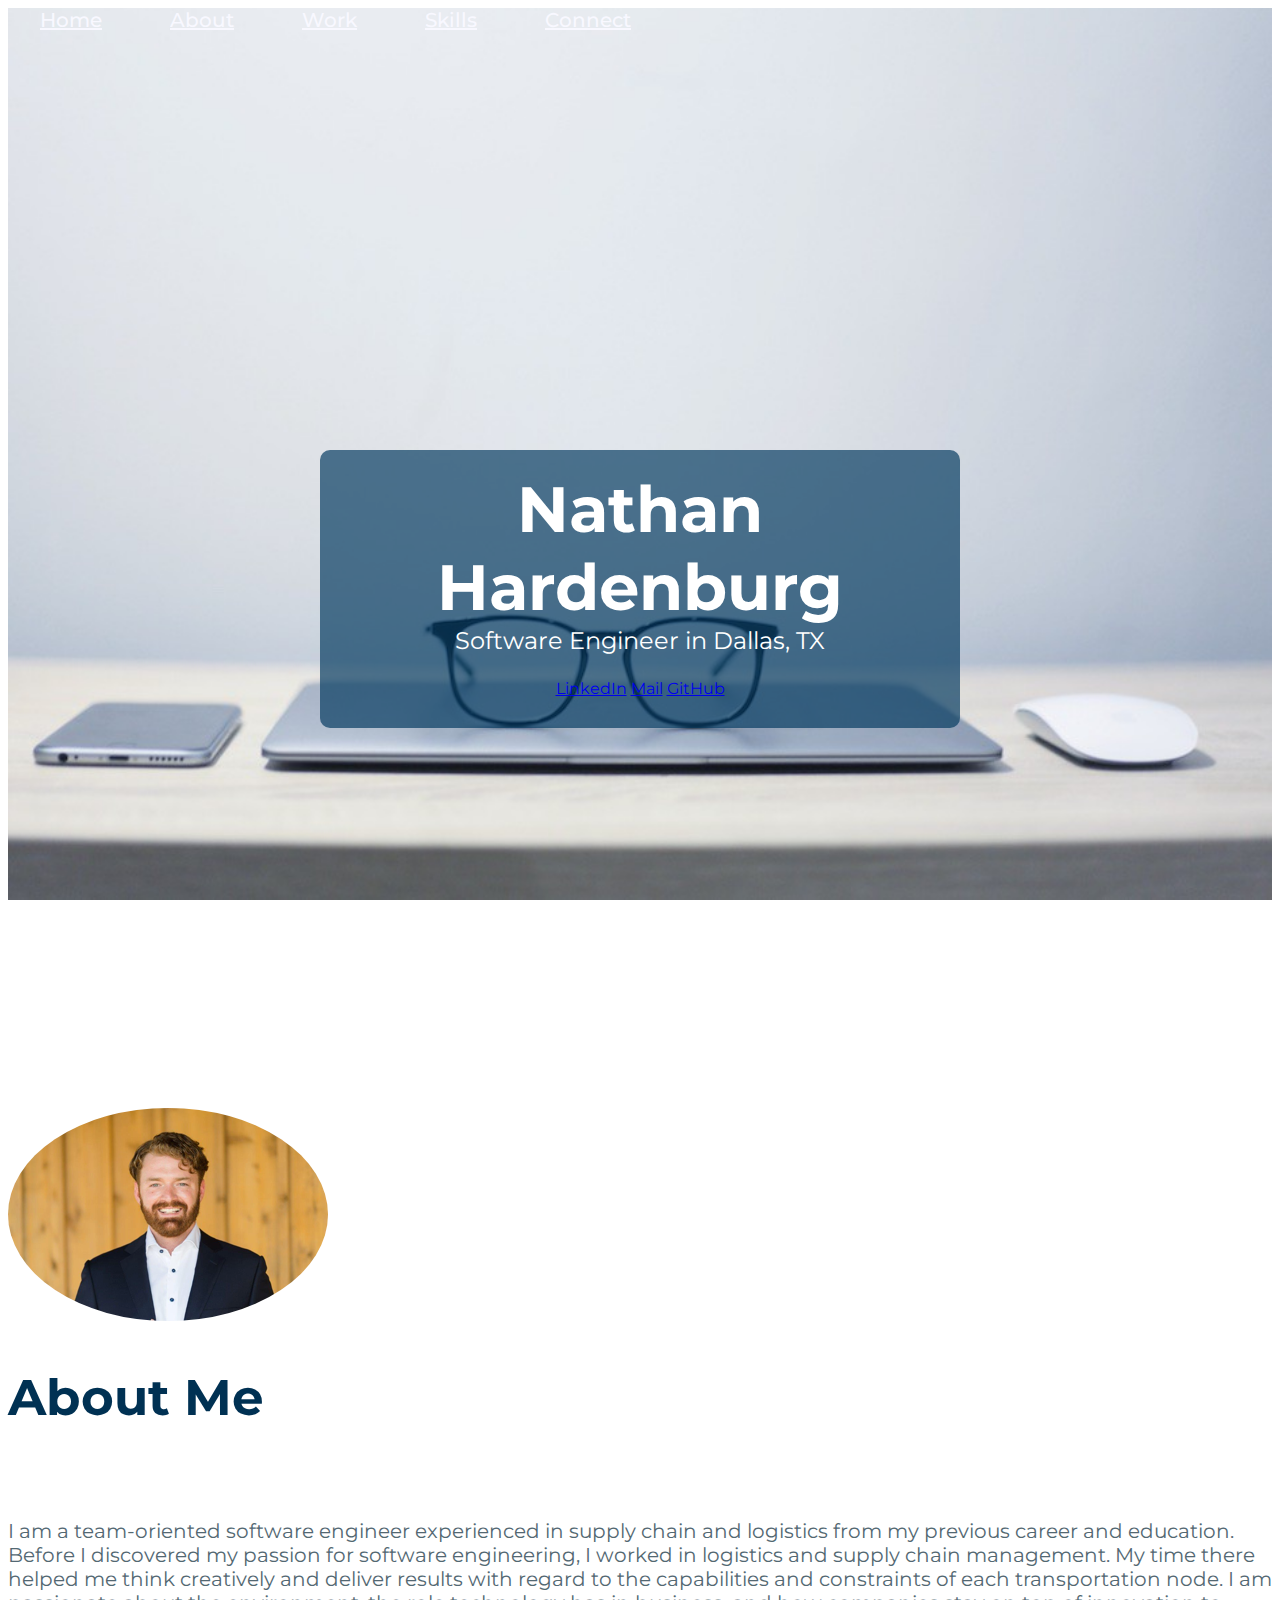
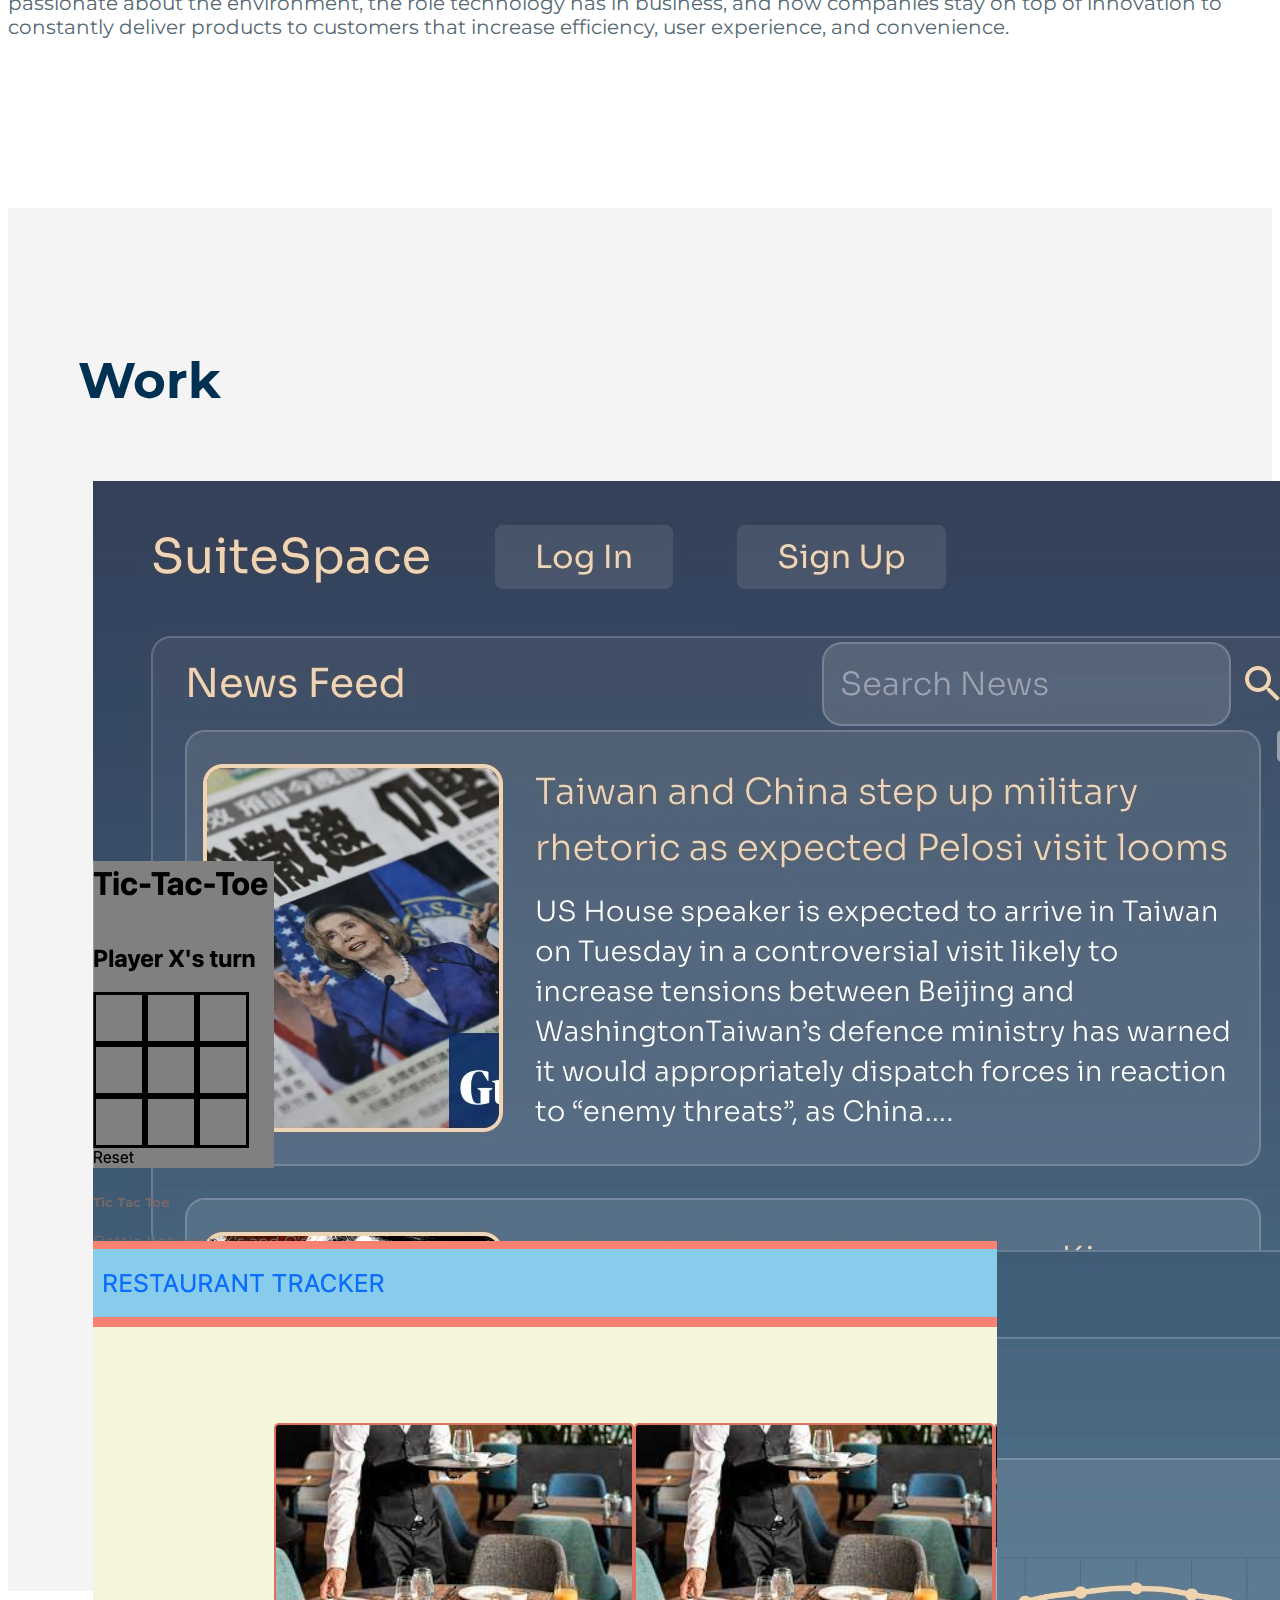
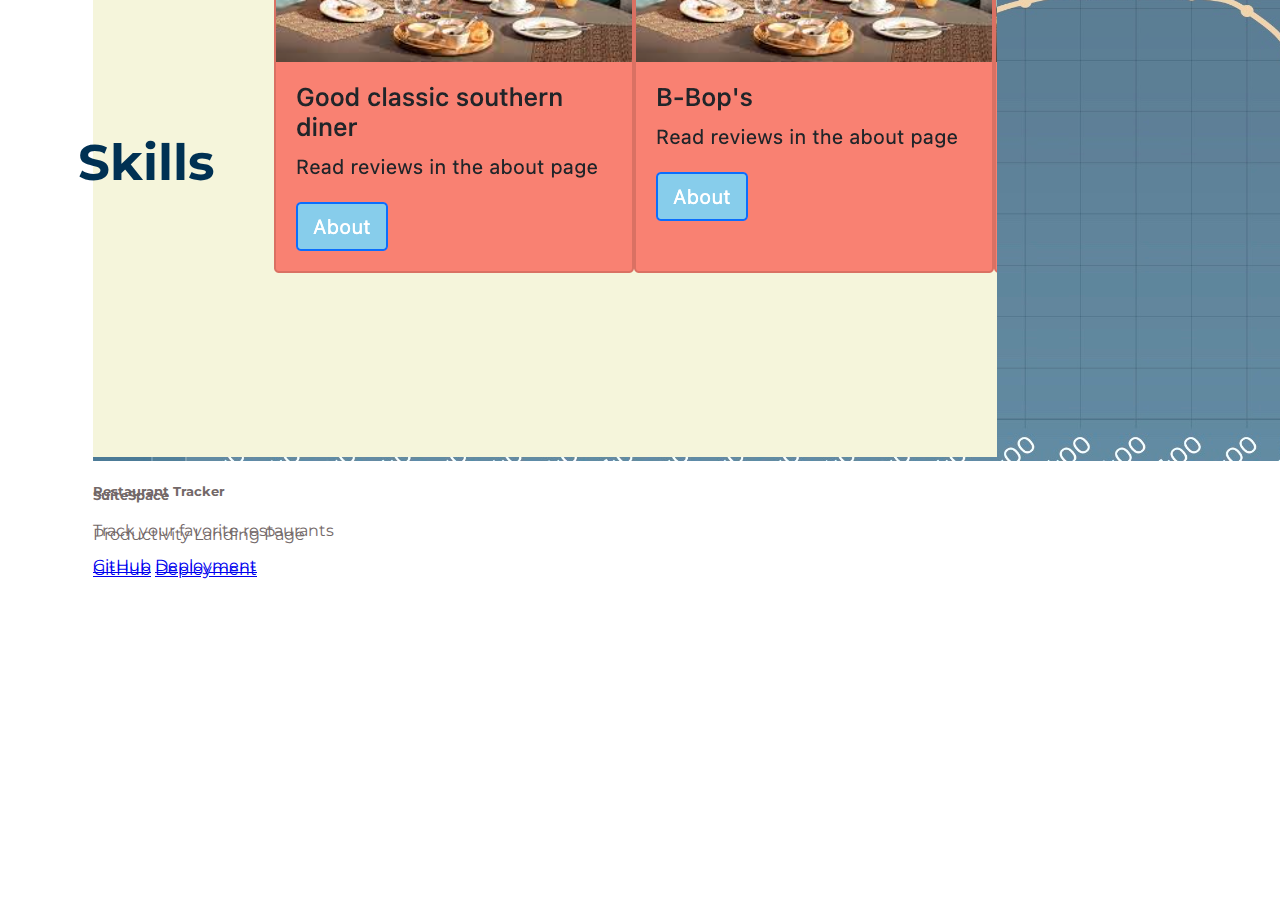
==== index.html @ 786fc8ff "adds some styling & about to delete pages from first iteration" ====
<!DOCTYPE html>
<html lang="en">
<head>
  <meta charset="UTF-8">
  <meta http-equiv="X-UA-Compatible" content="IE=edge">
  <meta name="viewport" content="width=device-width, initial-scale=1.0">
  <link href="https://fonts.googleapis.com/css2?family=Montserrat:wght@500&display=swap" rel="stylesheet">
  <link href="https://cdn.jsdelivr.net/npm/bootstrap@5.1.3/dist/css/bootstrap.min.css" rel="stylesheet" integrity="sha384-1BmE4kWBq78iYhFldvKuhfTAU6auU8tT94WrHftjDbrCEXSU1oBoqyl2QvZ6jIW3" crossorigin="anonymous">
  <link rel="stylesheet" href="/css/style.css">
  <link 
  id="favicon" 
  rel="icon"
  href="../assets/ninja2.png"
  type="image/ico" 
  sizes="32x32"
  >
  <script defer src="https://cdn.jsdelivr.net/npm/bootstrap@5.1.3/dist/js/bootstrap.bundle.min.js" integrity="sha384-ka7Sk0Gln4gmtz2MlQnikT1wXgYsOg+OMhuP+IlRH9sENBO0LRn5q+8nbTov4+1p" crossorigin="anonymous"></script>
  <script defer src="/js/app.js" type="module"></script>
  <title>Nathan Hardenburg</title>
</head>
<body>
  <section class="home background-img container-fill" style="background-image: url(assets/images/generic-background.jpg)">
    <nav class="navbar navbar-home fixed-top navbar-expand-md">
      <div class="a-container container-sm d-flex flex-row justify-content-center">
        <a class="navbar-brand auto" id="home-btn" href="#home">Home</a>
        <a class="navbar-brand auto" id="about-btn" href="#about">About</a>
        <a class="navbar-brand auto" id="work-btn" href="#work">Work</a>
        <a class="navbar-brand auto" id="skills-btn" href="#skills">Skills</a>
        <a class="navbar-brand auto" id="connect-btn" href="#connect">Connect</a>
      </div>
    </nav>
    <div class="home-overlay container-lg">
      <h1 class="name">Nathan Hardenburg</h1>
      <p class="description">Software Engineer in Dallas, TX</p>
      <div class="links-div container d-flex justify-content-evenly align-items-center">
        <a class="links" href="https://linkedin.com/in/nathan-hardenburg" target="_blank">LinkedIn</a>
        <a class="links" href="mailto:nathanhardenburg@gmail.com" target="_blank">Mail</a>
        <a class="links" href="https://github.com/ntharden" target="_blank">GitHub</a>
      </div>
    </div>
  </section>
  <section class="about container-xl">
    <div class="row about-row">
      <div class="profile-div align-items-center col">
        <img src="./assets/images/headshot.jpg" class="w-75" id="profile" alt="profile-picture">
      </div>
      <div class="about-me col">
        <h2 class="about-me-title">About Me</h2>
        <p class="bio">
          I am a team-oriented software engineer experienced in supply chain and logistics from my previous career and education. Before I discovered my passion for software engineering, I worked in logistics and supply chain management. My time there helped me think creatively and deliver results with regard to the capabilities and constraints of each transportation node. I am passionate about the environment, the role technology has in business, and how companies stay on top of innovation to constantly deliver products to customers that increase efficiency, user experience, and convenience.
          <!-- Hello, I am Nathan. I am currently a software developer located in Des Moines, IA. I am currently looking forward to the fall when I plan to move back to my home state of Texas. Before I discovered my passion for software engineering, I worked in logistics and supply chain management. My time there helped me think creatively and deliver results with regard to the capabilities and constraints of each transportation node. I am passionate about sustainability, space exploration/technology, as well as outdoor recreation in its many forms. -->
        </p>
      </div>
    </div>
  </section>
  <section class="work container-xl shadow">
    <div class="work-title">
      <h2 class="work-heading">Work</h2>
    </div>
    <div class="card-container d-flex work-content" id="card-container"></div>
  </section>
  <section class="skills container-xl">
    <div class="skills-title">
      <h2 class="skills-heading">Skills</h2>
    </div>
    <div class="icons-list d-flex justify-content-evenly align-items-center"></div>
  </section>
  <section class="connect">

  </section>
</div>
</body>
</html>
---- css/style.css ----
html {
  box-sizing: border-box;
}

*, 
*::before,
*::after {
  box-sizing: inherit;
}

body {
  color: #003153;
  font-family: 'Montserrat', sans-serif;
}

.home {
  margin: 0;
  min-height: 100vh;
}

.navbar{
  height: 5rem;
}

.navbar-brand {
  color: #f8f8ff;
  font-weight: 500;
  font-size: 1.25rem;
  margin-right: 2rem;
  margin-left: 2rem;
}

.scrolling-active {
  background-color: #bcd4e6;
  transition: 1000ms;
  height: 3.5rem
}


.scrolling-active .navbar-brand{
  color: #003366;
  font-weight: 500;
  font-size: 1.25rem;
}

.background-img {
  background-size: cover;
  background-position: center;
  background-attachment: fixed;
}

.home-overlay {
  left: 50%;
  position: absolute;
  top: 50%;
  transform: translate(-50%);
  text-align: center;
  background-color: rgba(5, 58, 96, 0.688);
  width: 50vw;
  padding-bottom: 30px;
  border-radius: 10px;
}

.name {
  margin: 20px auto 0 auto;
  font-size: 4rem;
  color: white;
}

.description {
  margin-top: 0;
  font-size: 1.5em;
  color: white
}

.about {
  min-height: 100vh;
  padding-top: 200px;
}

#profile {
  border-radius: 50%;
  justify-content: center;
}

.about-me {
  align-items: center;
  justify-content: flex-start;
}

.about-me-title {
  font-size: 50px;
}

.bio {
  font-size: 1.25rem;
  padding-top: 50px;
  color: #536872;
}

.work {
  min-height: 100vh;
  padding-top: 50px;
  padding-left: 70px;
  padding-right: 70px;
  background-color: rgba(220, 220, 220, 0.3);
}

.work-title {
  text-align: left;
}

.work-heading {
  font-size: 50px;
  padding-top: 50px;
}

.work-content {
  margin-top: 70px;
}

.card {
  height: 350px;
}

#card-container {
  color: #736868;
  justify-content: space-evenly;
  align-items: center;
  gap: 20px;
}

.skills {
  min-height: 100vh;
  padding-top: 50px;
  padding-left: 70px;
  padding-right: 70px;
}

.skills-heading {
  font-size: 50px;
  padding-top: 50px;
}

@media only screen and (min-width: 768px) {
  .card{
    width: 325px;
    margin: 30px 15px 0;
  }
}
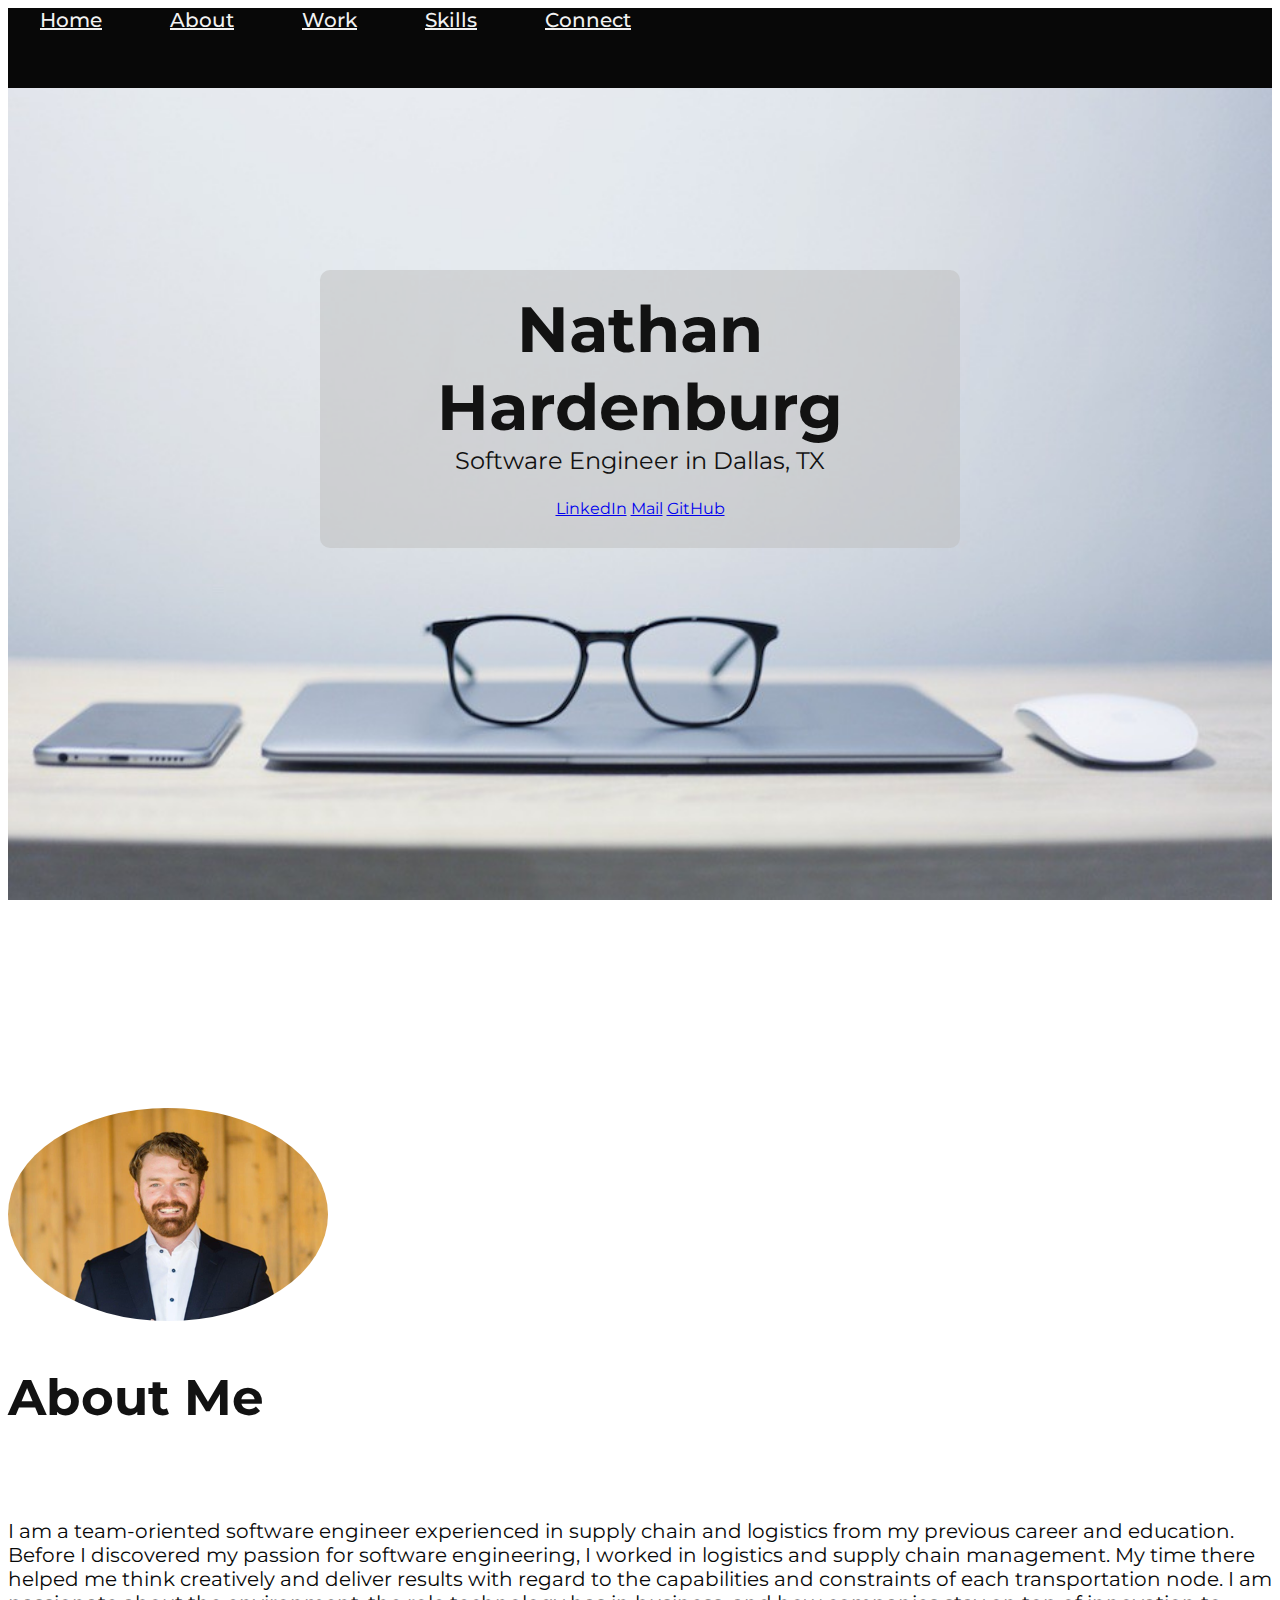
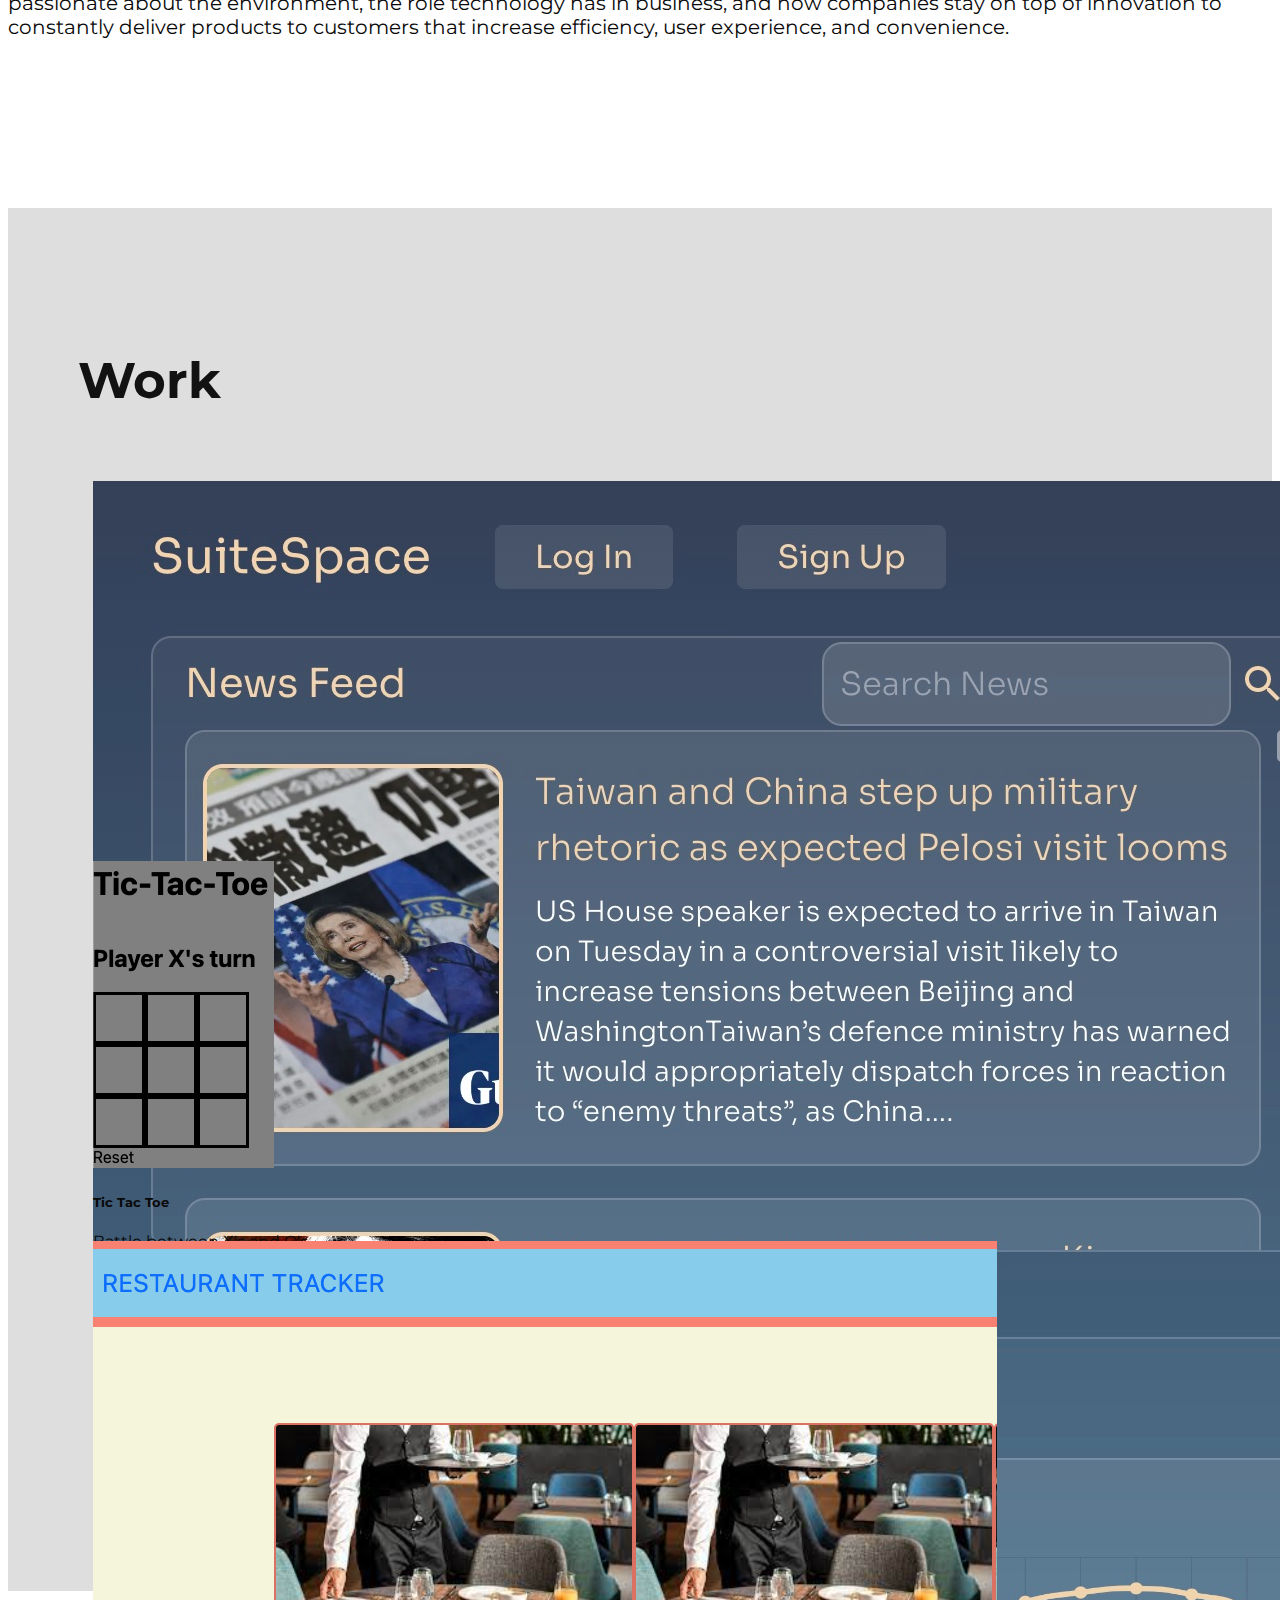
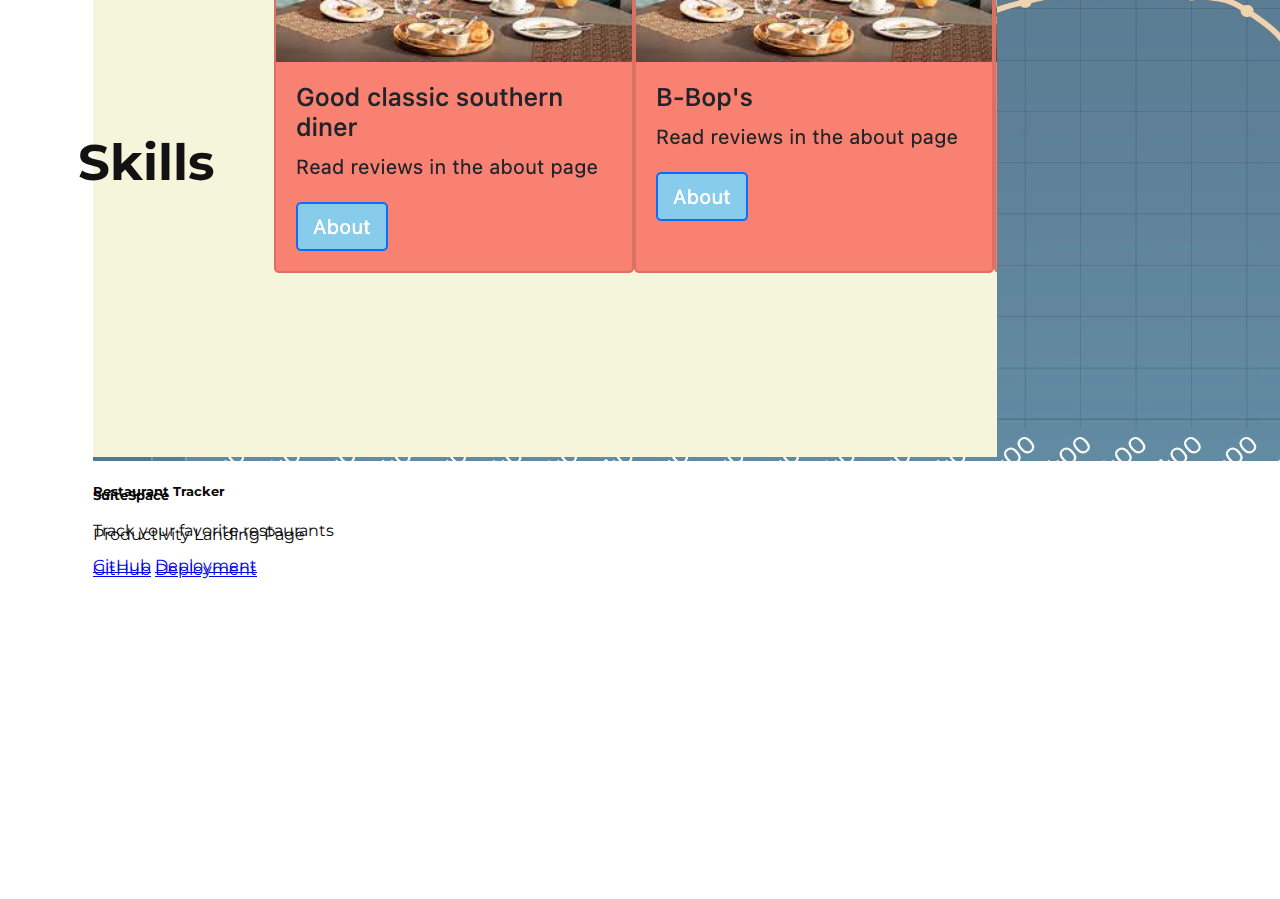
==== commit 5bc49d2d: "progresses styling" ====
--- a/index.html
+++ b/index.html
@@ -19,7 +19,7 @@
   <title>Nathan Hardenburg</title>
 </head>
 <body>
-  <section class="home background-img container-fill" style="background-image: url(assets/images/generic-background.jpg)">
+  <section class="home background-img container-fill shadow" style="background-image: url(assets/images/generic-background.jpg)">
     <nav class="navbar navbar-home fixed-top navbar-expand-md">
       <div class="a-container container-sm d-flex flex-row justify-content-center">
         <a class="navbar-brand auto" id="home-btn" href="#home">Home</a>
@@ -39,7 +39,7 @@
       </div>
     </div>
   </section>
-  <section class="about container-xl">
+  <section class="about container-xl shadow">
     <div class="row about-row">
       <div class="profile-div align-items-center col">
         <img src="./assets/images/headshot.jpg" class="w-75" id="profile" alt="profile-picture">
@@ -65,9 +65,6 @@
     </div>
     <div class="icons-list d-flex justify-content-evenly align-items-center"></div>
   </section>
-  <section class="connect">
-
-  </section>
 </div>
 </body>
 </html>--- a/css/style.css
+++ b/css/style.css
@@ -10,7 +10,7 @@
 }
 
 body {
-  color: #003153;
+  color: #121212;
   font-family: 'Montserrat', sans-serif;
 }
 
@@ -21,10 +21,11 @@
 
 .navbar{
   height: 5rem;
+  background-color: #080808;
 }
 
 .navbar-brand {
-  color: #f8f8ff;
+  color: #F2F2F2;
   font-weight: 500;
   font-size: 1.25rem;
   margin-right: 2rem;
@@ -32,16 +33,9 @@
 }
 
 .scrolling-active {
-  background-color: #bcd4e6;
+  background-color: #AAAAAA;
   transition: 1000ms;
   height: 3.5rem
-}
-
-
-.scrolling-active .navbar-brand{
-  color: #003366;
-  font-weight: 500;
-  font-size: 1.25rem;
 }
 
 .background-img {
@@ -53,10 +47,10 @@
 .home-overlay {
   left: 50%;
   position: absolute;
-  top: 50%;
+  top: 30%;
   transform: translate(-50%);
   text-align: center;
-  background-color: rgba(5, 58, 96, 0.688);
+  background-color: #bdbdbd80;
   width: 50vw;
   padding-bottom: 30px;
   border-radius: 10px;
@@ -65,13 +59,13 @@
 .name {
   margin: 20px auto 0 auto;
   font-size: 4rem;
-  color: white;
+  color: #121212;
 }
 
 .description {
   margin-top: 0;
   font-size: 1.5em;
-  color: white
+  color: #121212;
 }
 
 .about {
@@ -96,7 +90,7 @@
 .bio {
   font-size: 1.25rem;
   padding-top: 50px;
-  color: #536872;
+  color: #080808;
 }
 
 .work {
@@ -104,7 +98,7 @@
   padding-top: 50px;
   padding-left: 70px;
   padding-right: 70px;
-  background-color: rgba(220, 220, 220, 0.3);
+  background-color: #bdbdbd80;
 }
 
 .work-title {
@@ -125,7 +119,7 @@
 }
 
 #card-container {
-  color: #736868;
+  color: #080808;
   justify-content: space-evenly;
   align-items: center;
   gap: 20px;
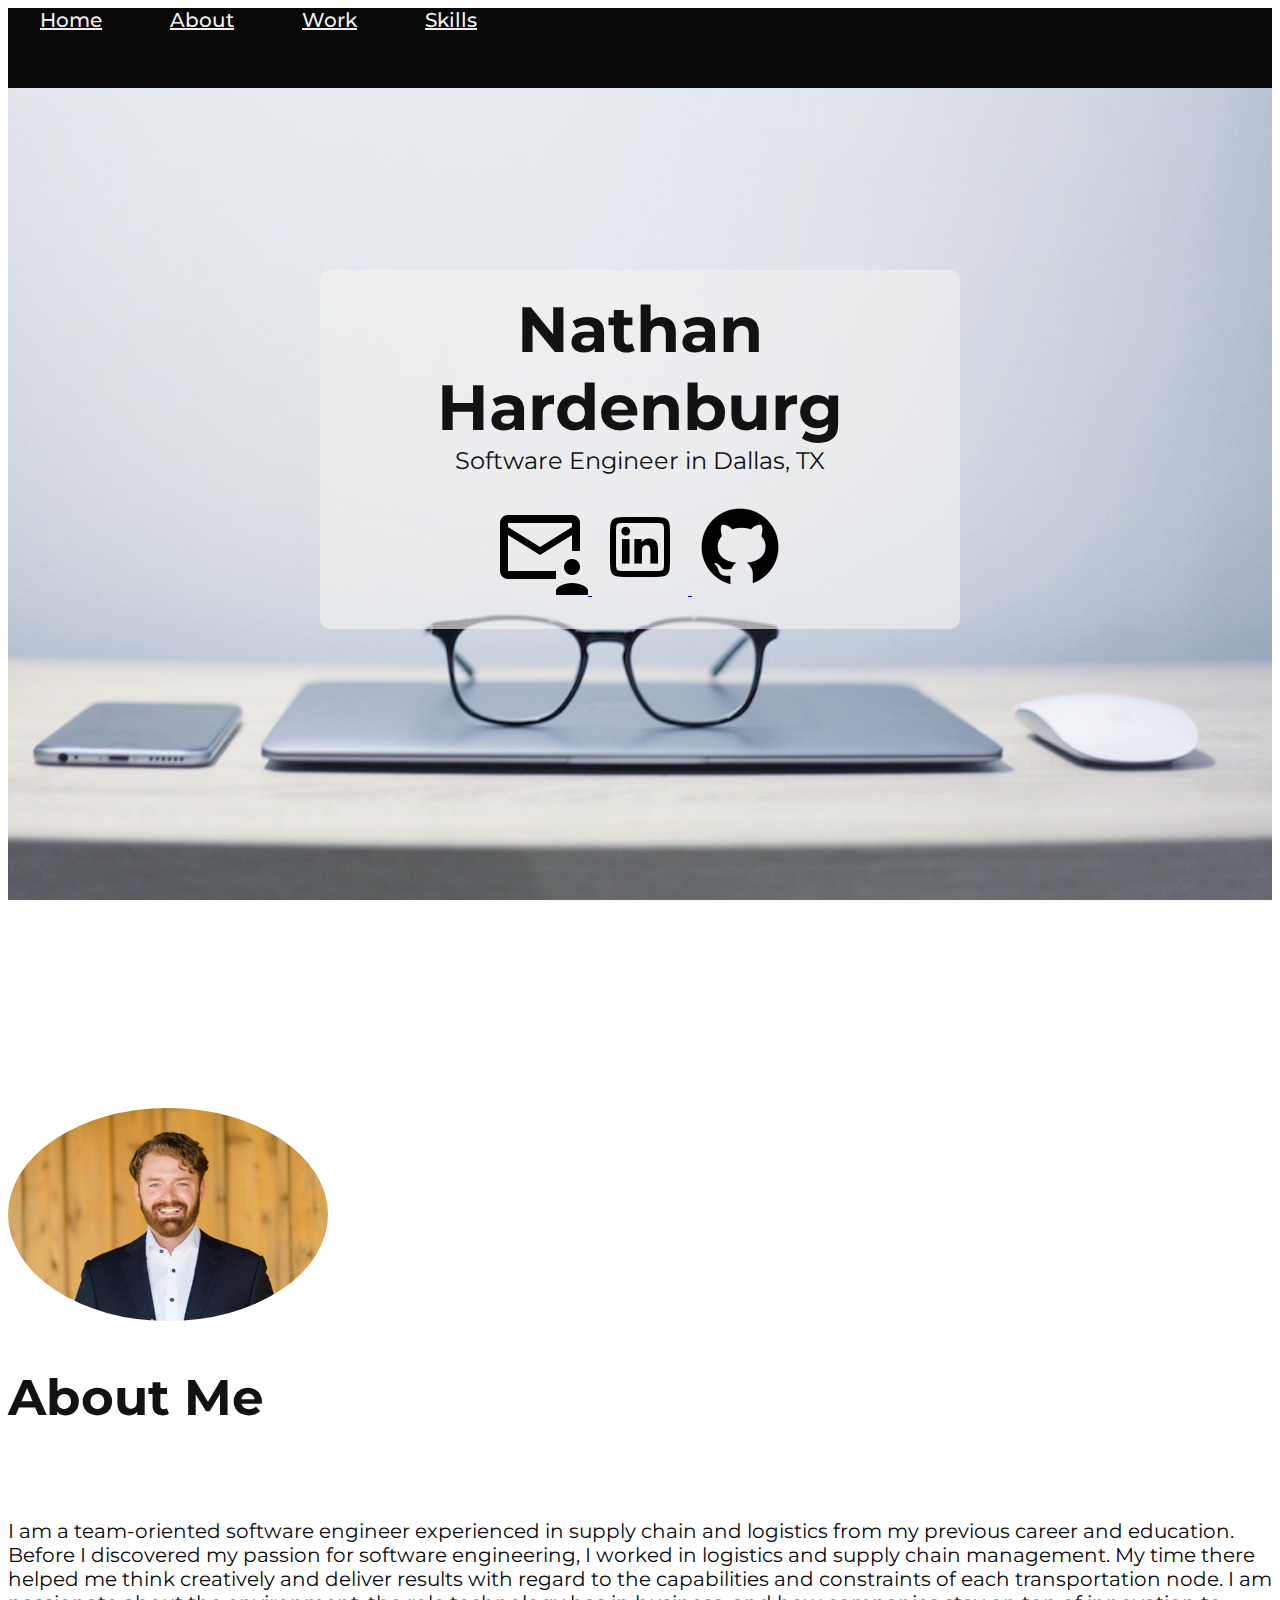
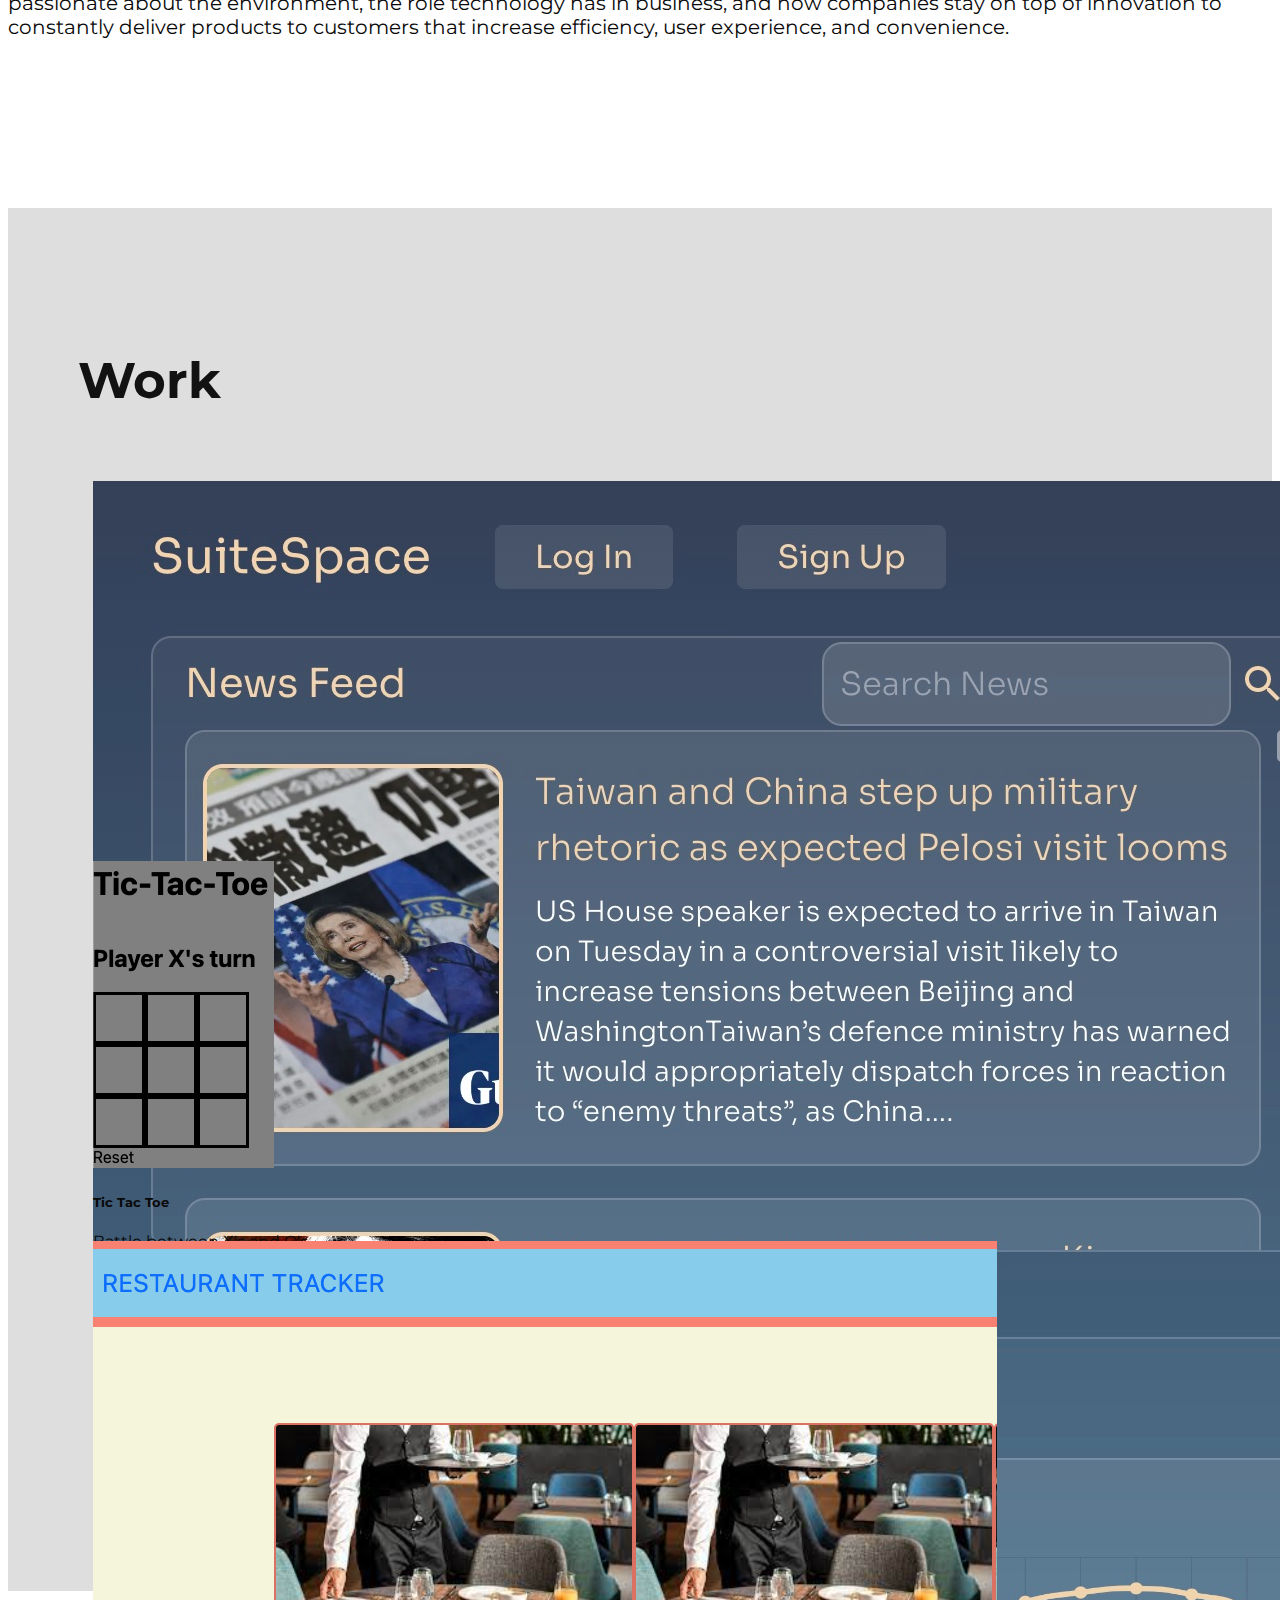
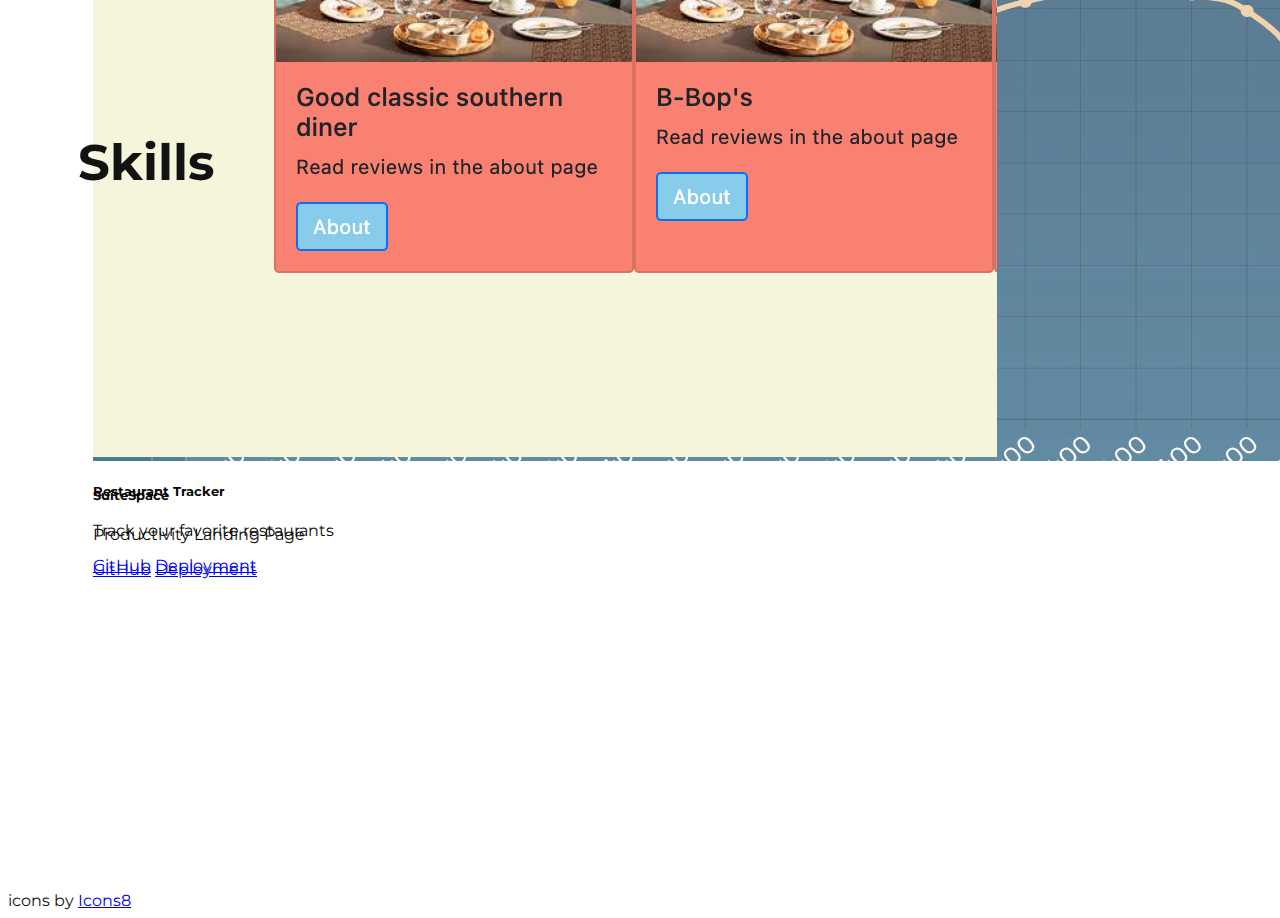
==== commit 3020eb62: "adds logos to overlay" ====
--- a/index.html
+++ b/index.html
@@ -26,16 +26,21 @@
         <a class="navbar-brand auto" id="about-btn" href="#about">About</a>
         <a class="navbar-brand auto" id="work-btn" href="#work">Work</a>
         <a class="navbar-brand auto" id="skills-btn" href="#skills">Skills</a>
-        <a class="navbar-brand auto" id="connect-btn" href="#connect">Connect</a>
       </div>
     </nav>
     <div class="home-overlay container-lg">
       <h1 class="name">Nathan Hardenburg</h1>
       <p class="description">Software Engineer in Dallas, TX</p>
       <div class="links-div container d-flex justify-content-evenly align-items-center">
-        <a class="links" href="https://linkedin.com/in/nathan-hardenburg" target="_blank">LinkedIn</a>
-        <a class="links" href="mailto:nathanhardenburg@gmail.com" target="_blank">Mail</a>
-        <a class="links" href="https://github.com/ntharden" target="_blank">GitHub</a>
+        <a class="links" href="mailto:nathanhardenburg@gmail.com" target="_blank">
+          <img src="./assets/images/icons8-mail-account-96.png" alt="mail logo">
+        </a>
+        <a class="links" href="https://linkedin.com/in/nathan-hardenburg" target="_blank">
+          <img src="./assets/images/icons8-linkedin-96.png" alt="linkedin logo">
+        </a>
+        <a class="links" href="https://github.com/ntharden" target="_blank">
+          <img src="./assets/images/icons8-github-96.png" alt="github logo">
+        </a>
       </div>
     </div>
   </section>
@@ -65,6 +70,7 @@
     </div>
     <div class="icons-list d-flex justify-content-evenly align-items-center"></div>
   </section>
+  <a target="_blank" href="https://icons8.com/icon/NTCUeTIie8CC/linkedin"></a> icons by <a target="_blank" href="https://icons8.com">Icons8</a>
 </div>
 </body>
 </html>--- a/css/style.css
+++ b/css/style.css
@@ -33,7 +33,7 @@
 }
 
 .scrolling-active {
-  background-color: #AAAAAA;
+  background-color: #080808a7;
   transition: 1000ms;
   height: 3.5rem
 }
@@ -50,7 +50,7 @@
   top: 30%;
   transform: translate(-50%);
   text-align: center;
-  background-color: #bdbdbd80;
+  background-color: #f2f2f2a7;
   width: 50vw;
   padding-bottom: 30px;
   border-radius: 10px;
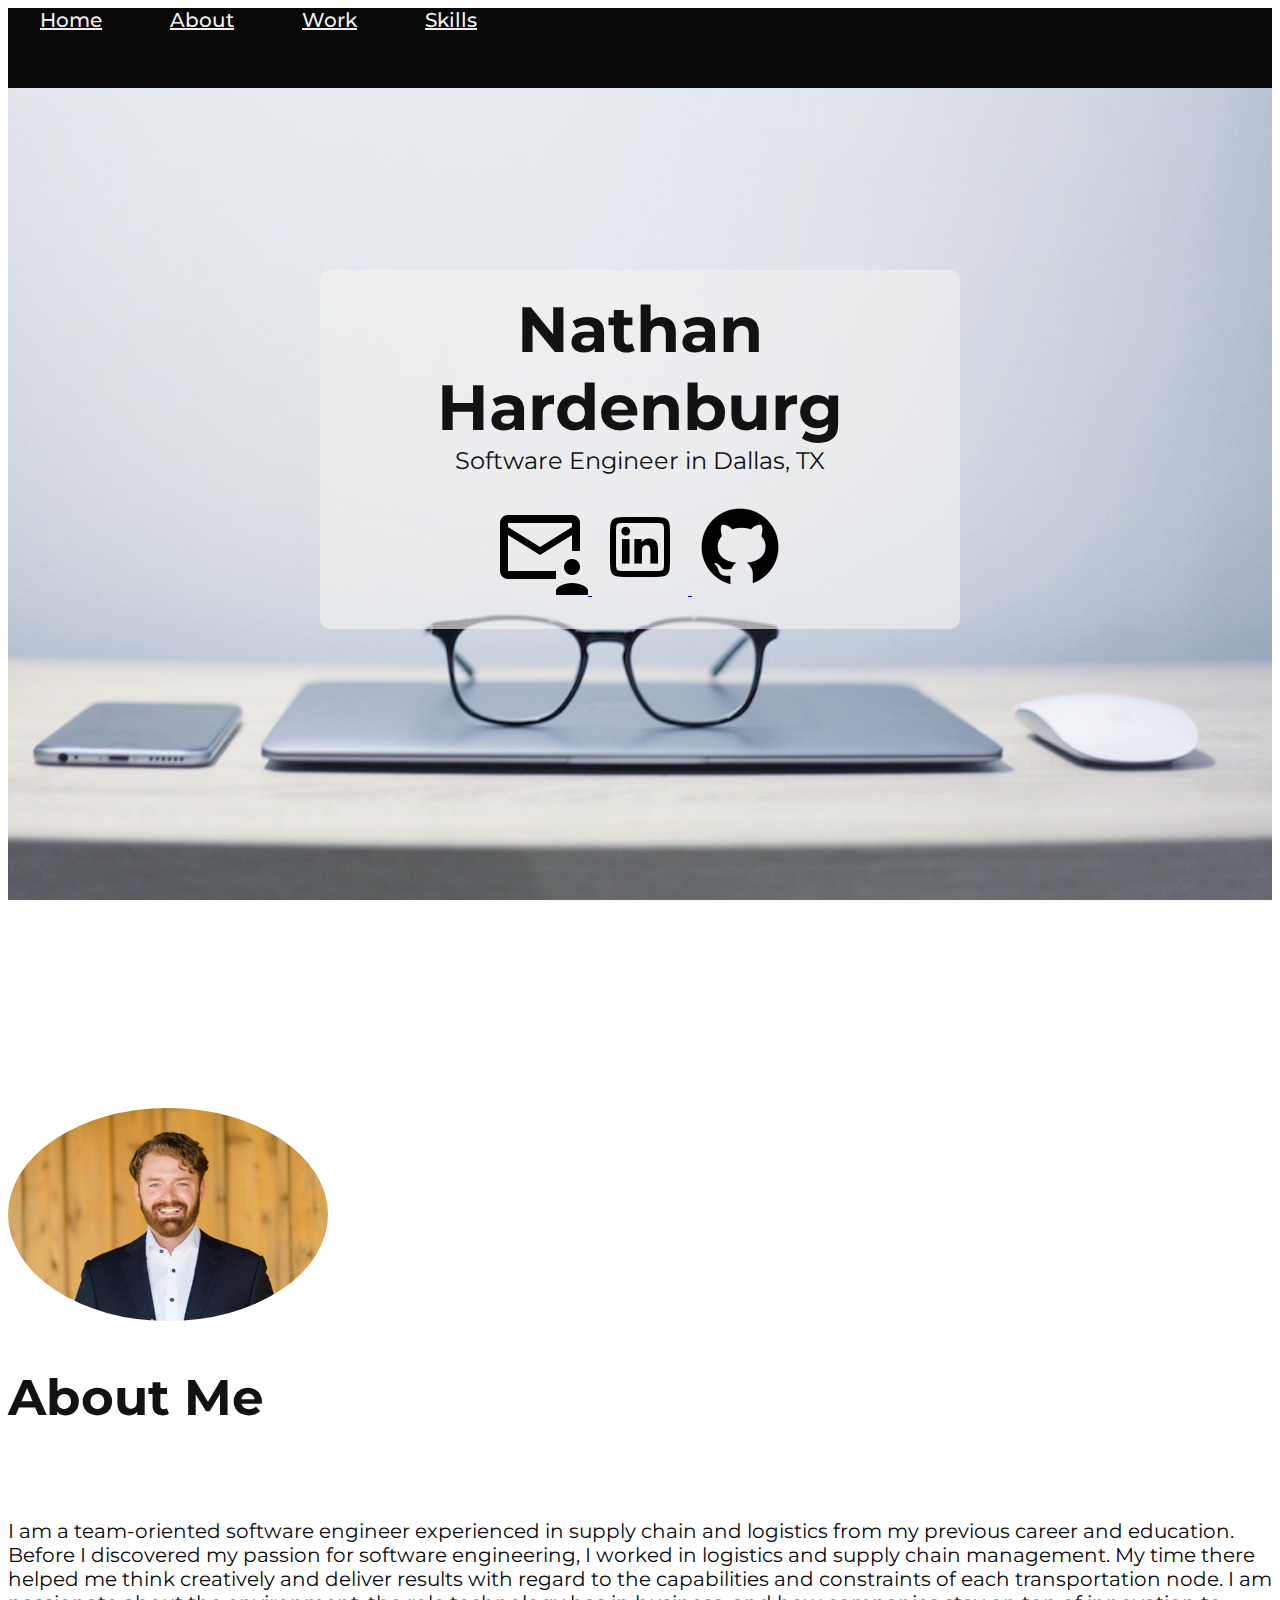
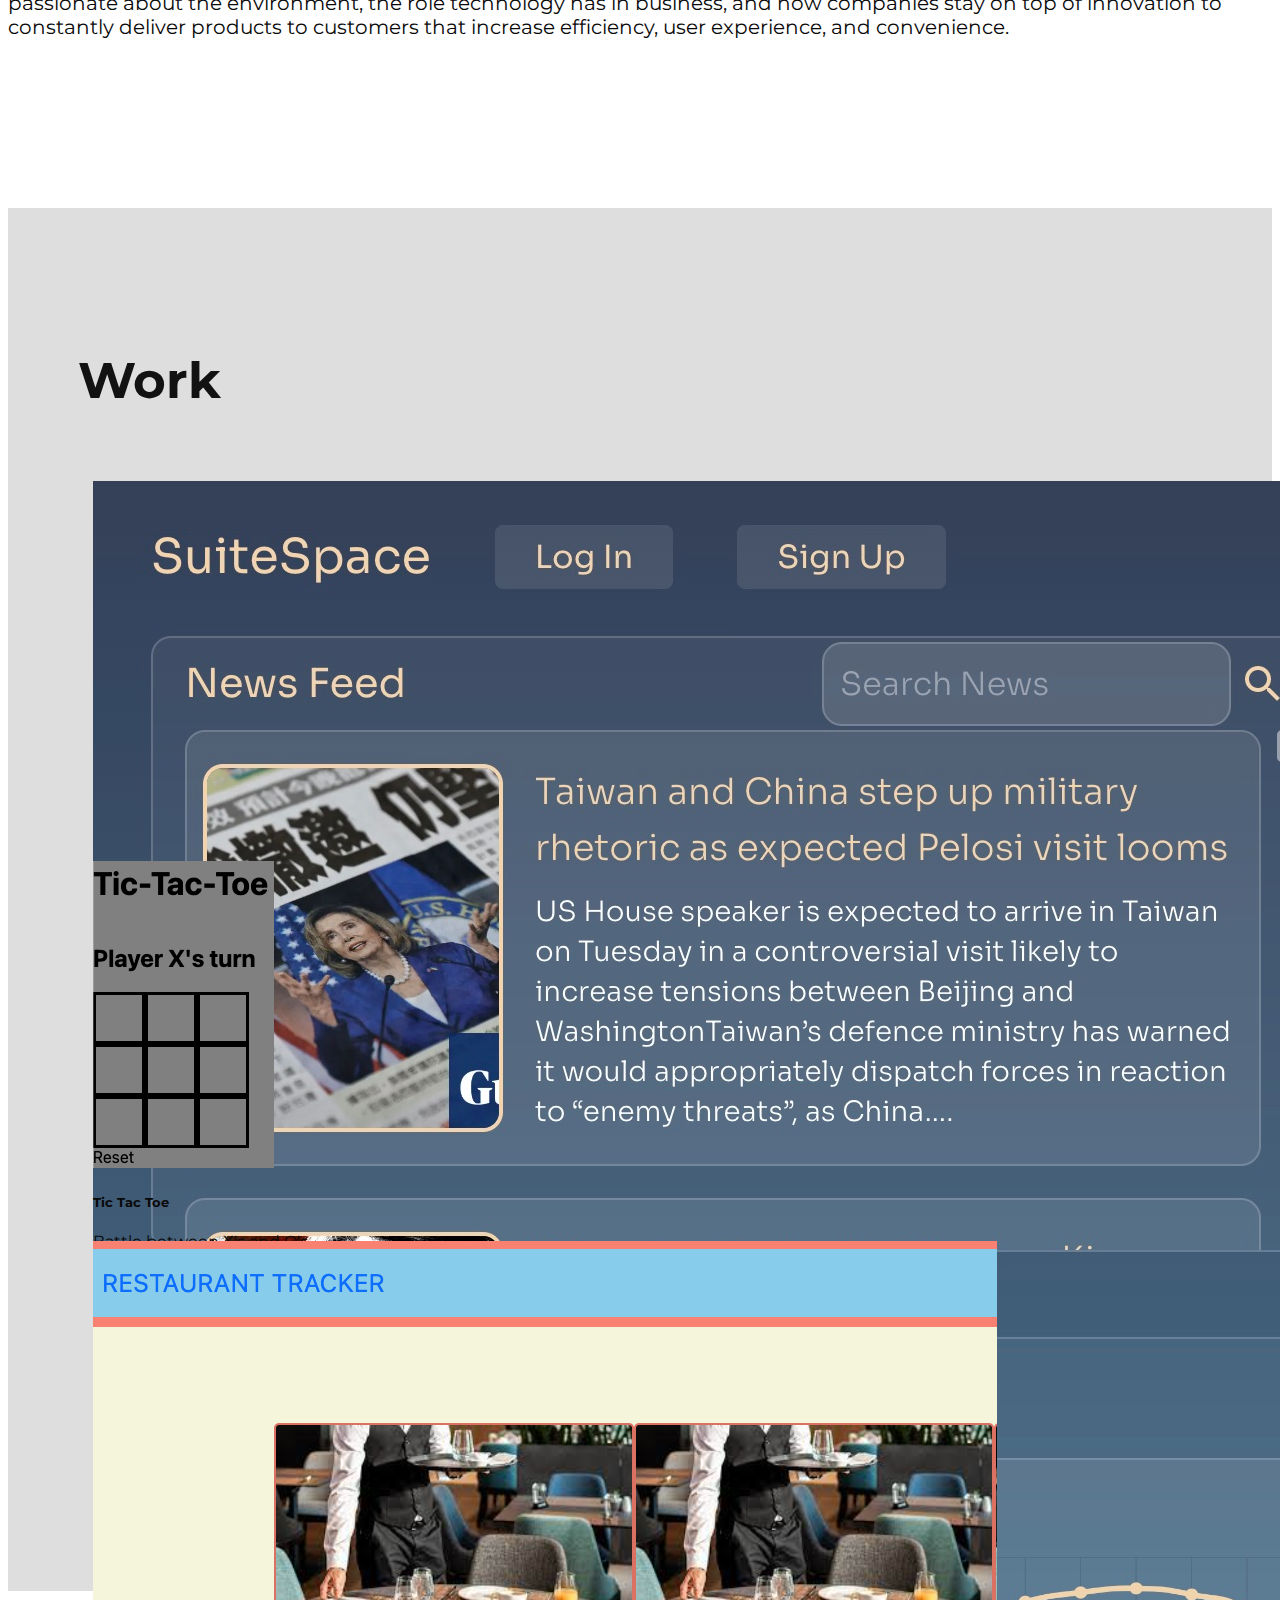
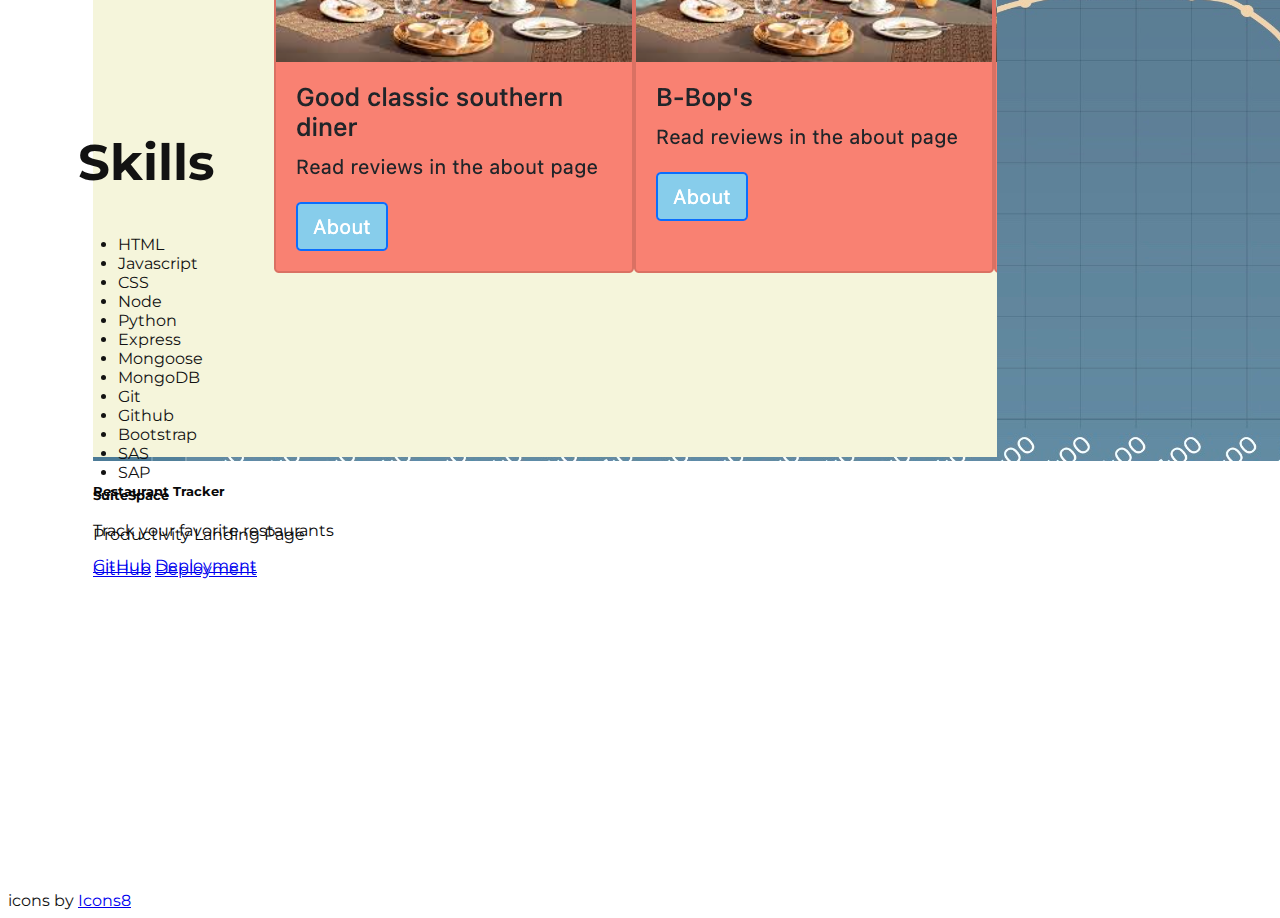
==== commit cc649338: "adds ul for skills as a placeholder until I add logos" ====
--- a/index.html
+++ b/index.html
@@ -68,7 +68,23 @@
     <div class="skills-title">
       <h2 class="skills-heading">Skills</h2>
     </div>
-    <div class="icons-list d-flex justify-content-evenly align-items-center"></div>
+    <div class="icons-list d-flex justify-content-evenly align-items-center">
+      <ul>
+        <li>HTML</li>
+        <li>Javascript</li>
+        <li>CSS</li>
+        <li>Node</li>
+        <li>Python</li>
+        <li>Express</li>
+        <li>Mongoose</li>
+        <li>MongoDB</li>
+        <li>Git</li>
+        <li>Github</li>
+        <li>Bootstrap</li>
+        <li>SAS</li>
+        <li>SAP</li>
+      </ul>
+    </div>
   </section>
   <a target="_blank" href="https://icons8.com/icon/NTCUeTIie8CC/linkedin"></a> icons by <a target="_blank" href="https://icons8.com">Icons8</a>
 </div>
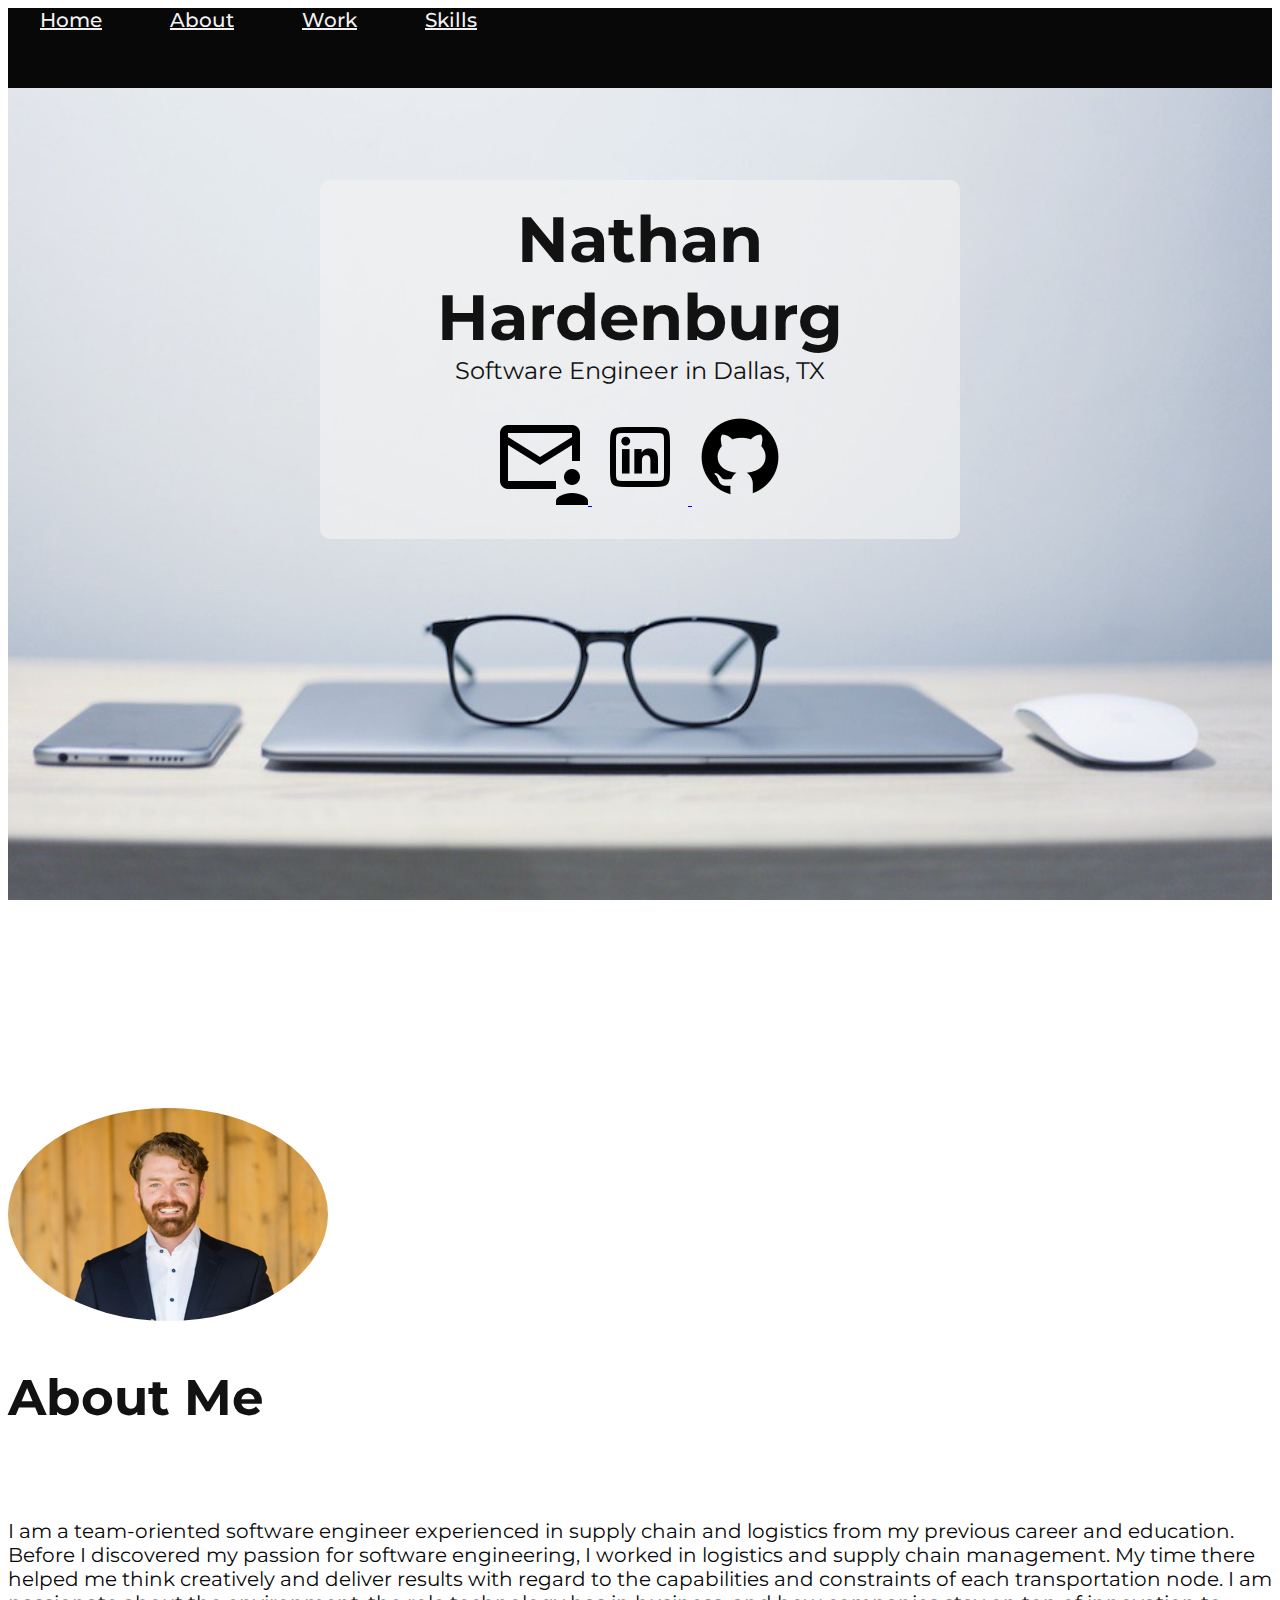
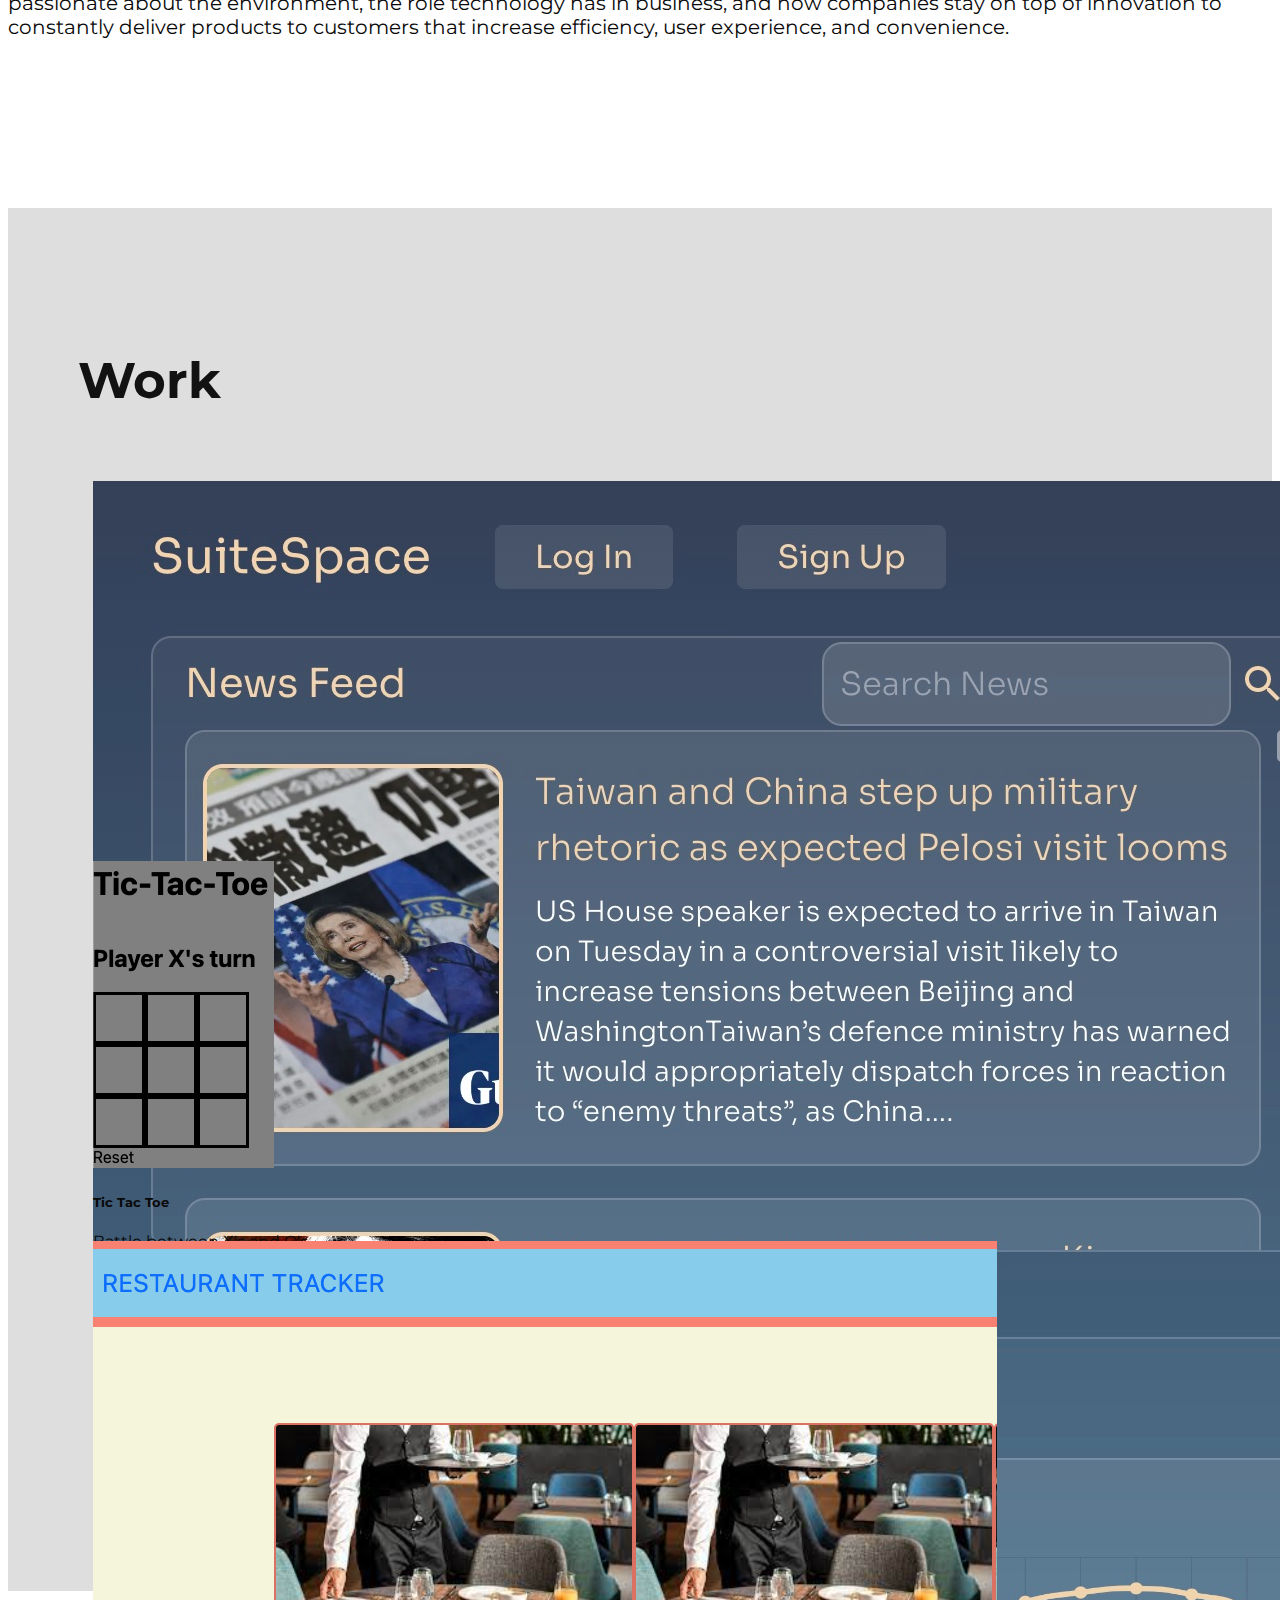
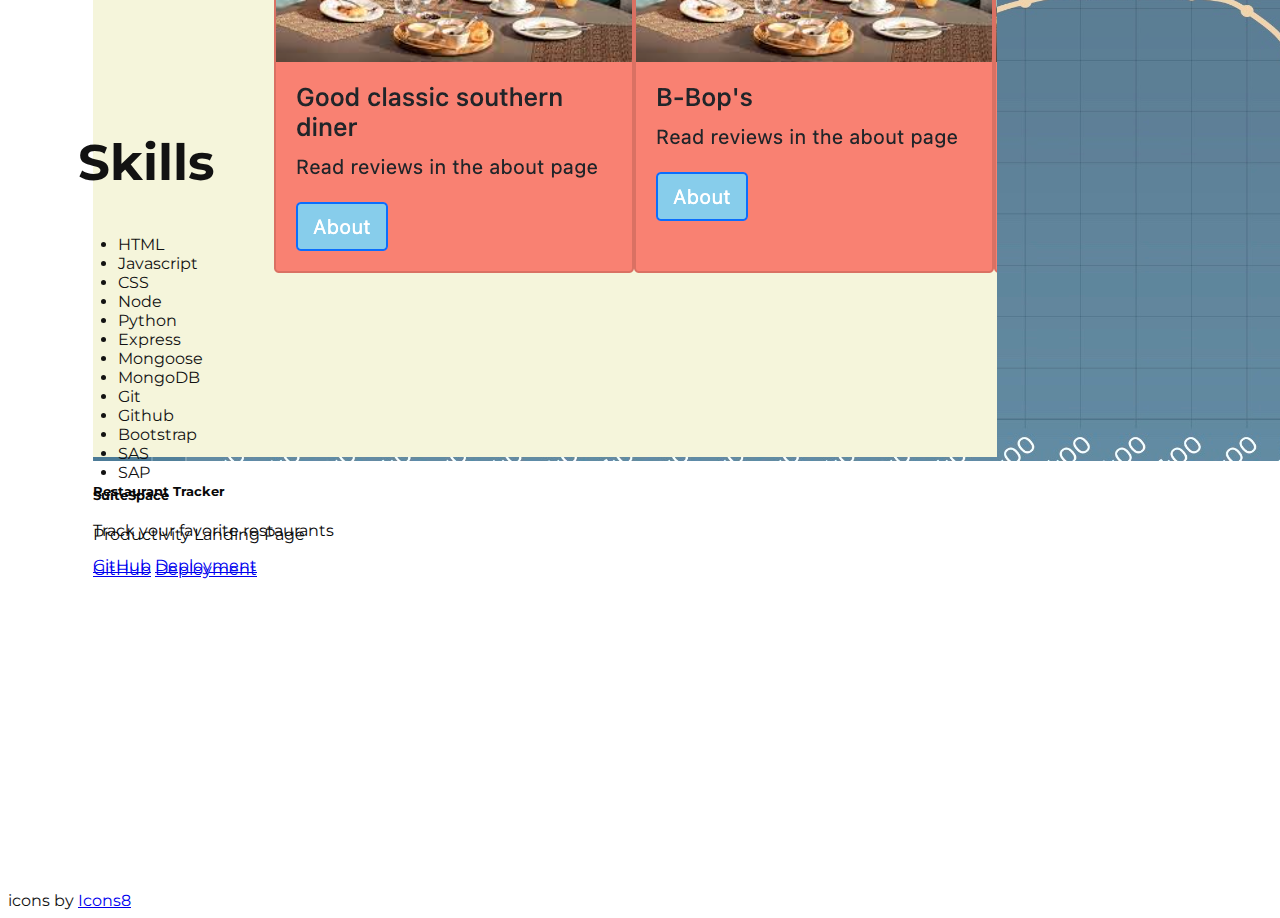
==== commit 7d3ebddf: "takes user to separate tab for project gh and deployment" ====
--- a/index.html
+++ b/index.html
@@ -69,7 +69,7 @@
       <h2 class="skills-heading">Skills</h2>
     </div>
     <div class="icons-list d-flex justify-content-evenly align-items-center">
-      <ul>
+      <ul class="skills-list">
         <li>HTML</li>
         <li>Javascript</li>
         <li>CSS</li>
--- a/css/style.css
+++ b/css/style.css
@@ -47,7 +47,7 @@
 .home-overlay {
   left: 50%;
   position: absolute;
-  top: 30%;
+  top: 20%;
   transform: translate(-50%);
   text-align: center;
   background-color: #f2f2f2a7;
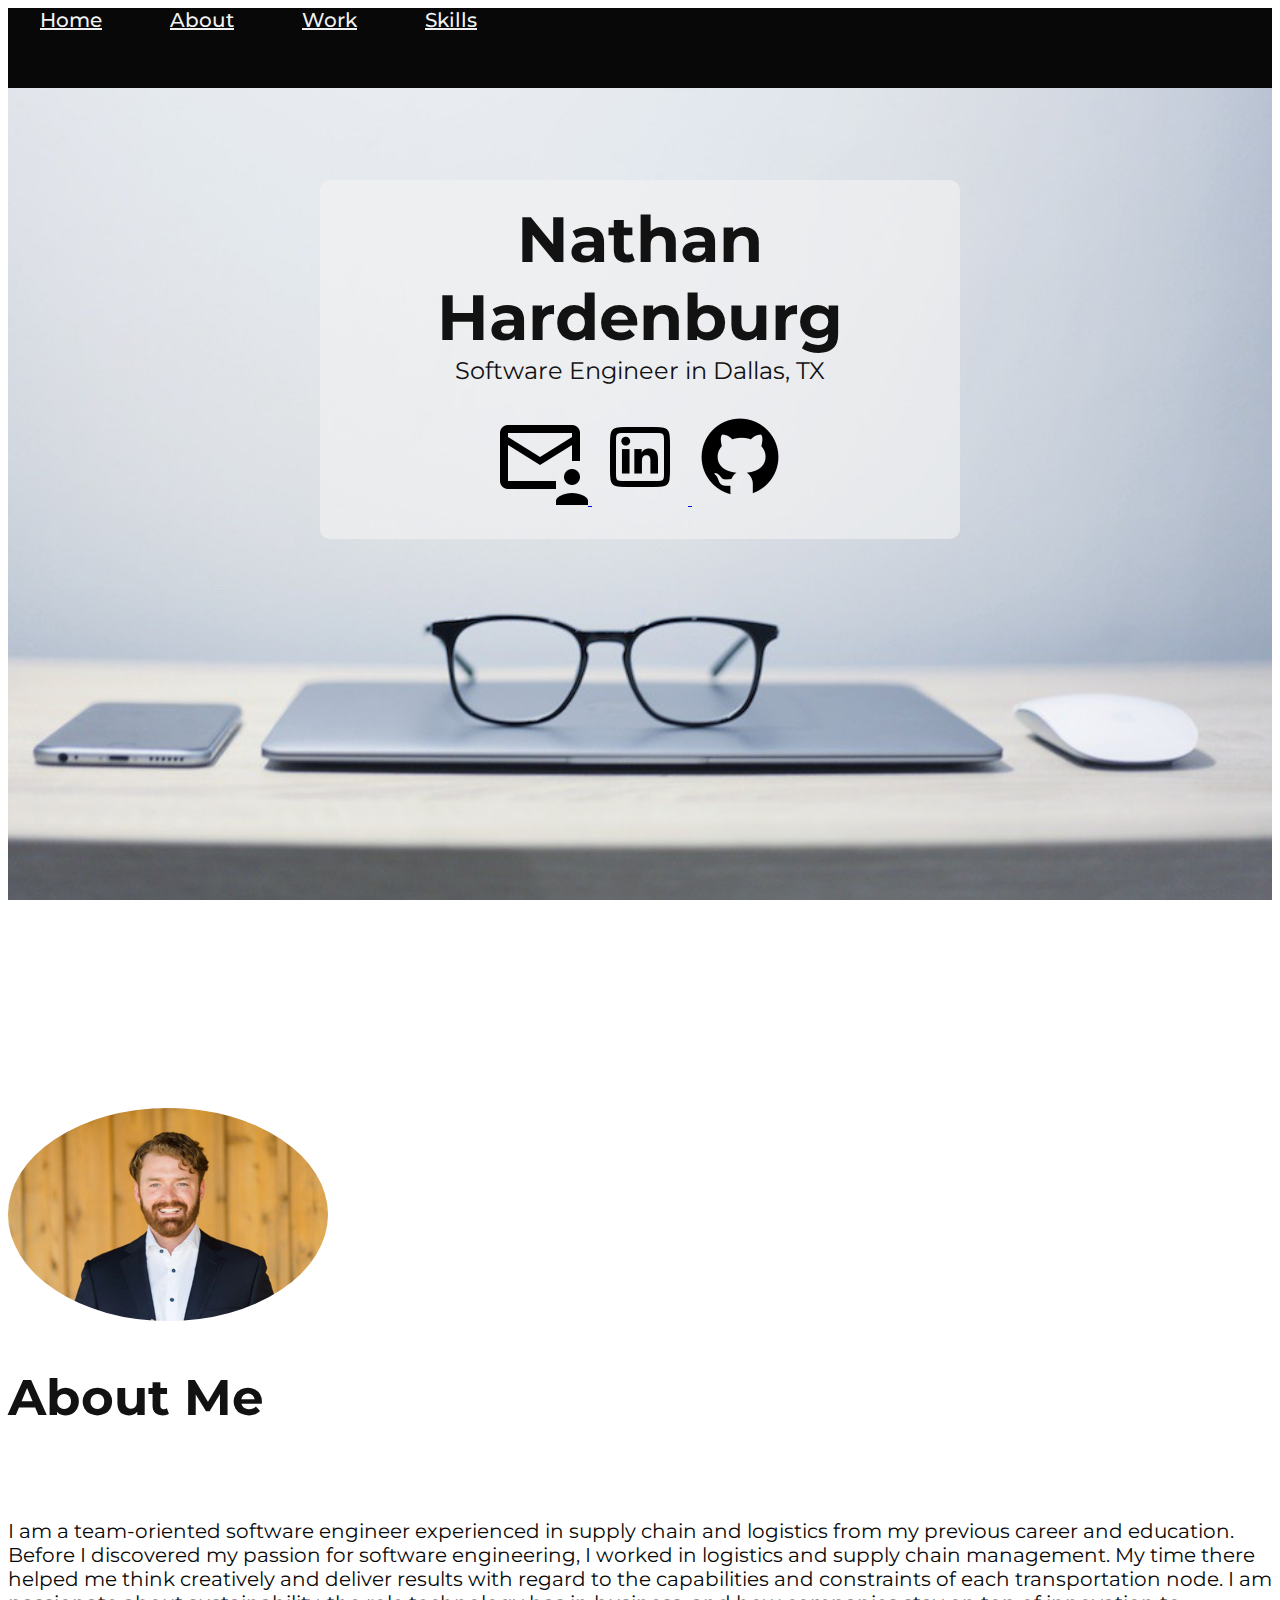
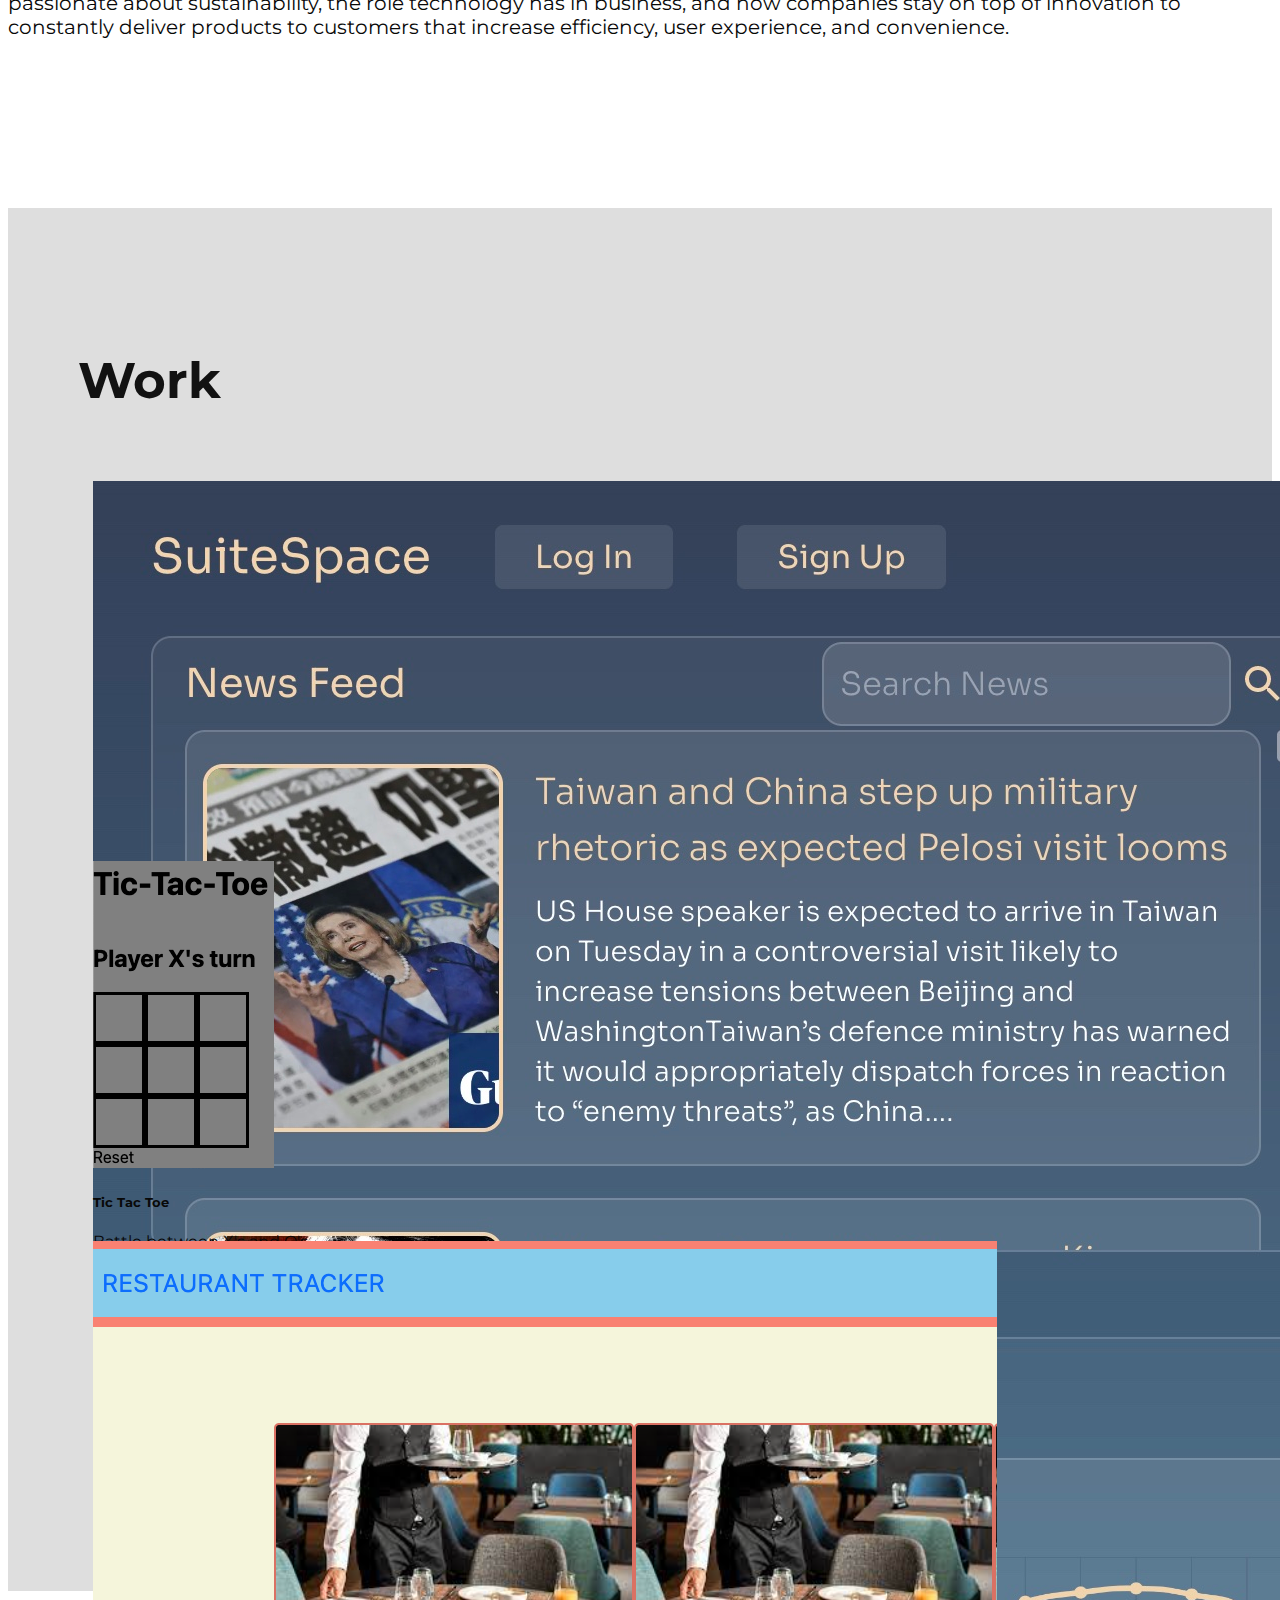
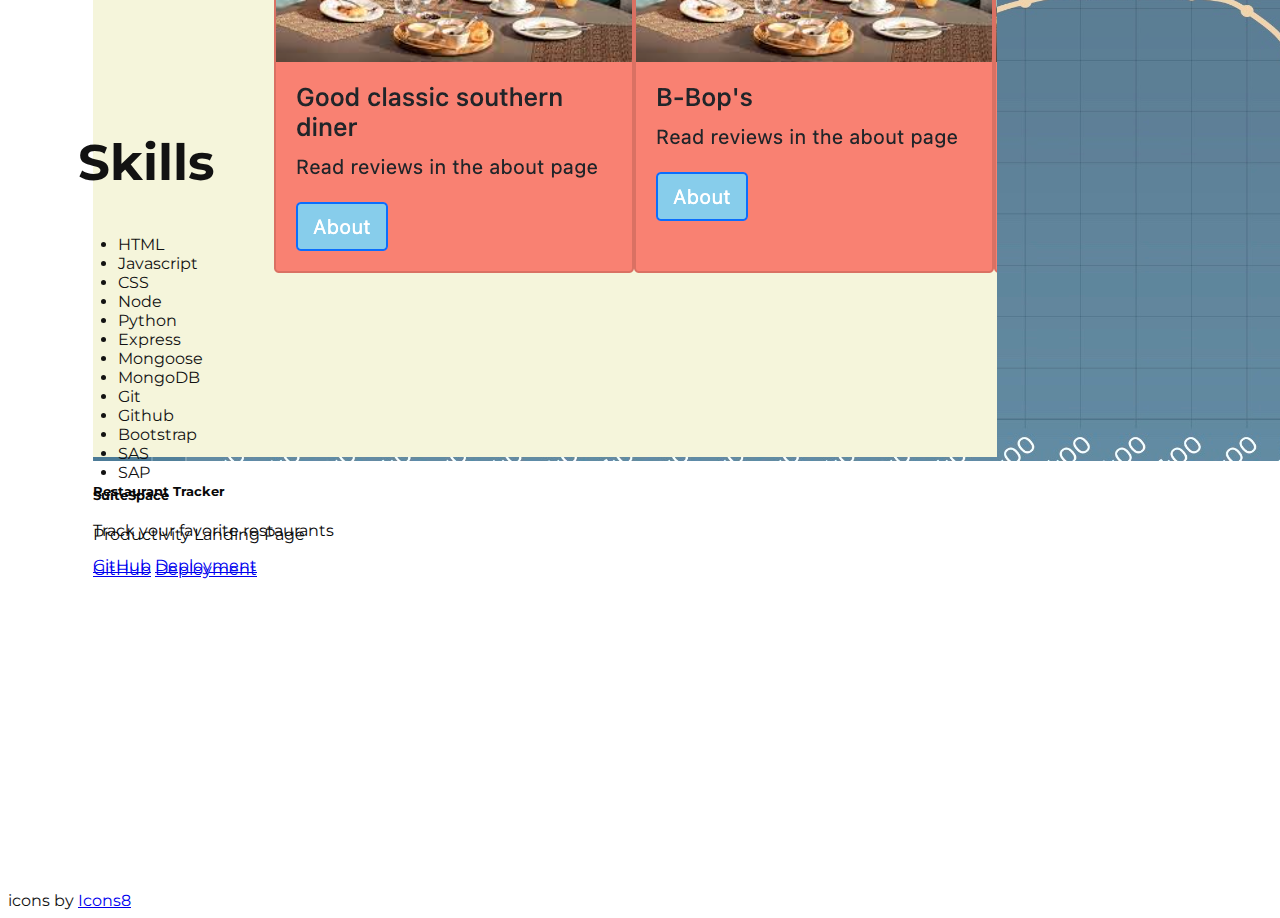
==== commit 963d7f49: "edits content" ====
--- a/index.html
+++ b/index.html
@@ -52,7 +52,7 @@
       <div class="about-me col">
         <h2 class="about-me-title">About Me</h2>
         <p class="bio">
-          I am a team-oriented software engineer experienced in supply chain and logistics from my previous career and education. Before I discovered my passion for software engineering, I worked in logistics and supply chain management. My time there helped me think creatively and deliver results with regard to the capabilities and constraints of each transportation node. I am passionate about the environment, the role technology has in business, and how companies stay on top of innovation to constantly deliver products to customers that increase efficiency, user experience, and convenience.
+          I am a team-oriented software engineer experienced in supply chain and logistics from my previous career and education. Before I discovered my passion for software engineering, I worked in logistics and supply chain management. My time there helped me think creatively and deliver results with regard to the capabilities and constraints of each transportation node. I am passionate about sustainability, the role technology has in business, and how companies stay on top of innovation to constantly deliver products to customers that increase efficiency, user experience, and convenience.
           <!-- Hello, I am Nathan. I am currently a software developer located in Des Moines, IA. I am currently looking forward to the fall when I plan to move back to my home state of Texas. Before I discovered my passion for software engineering, I worked in logistics and supply chain management. My time there helped me think creatively and deliver results with regard to the capabilities and constraints of each transportation node. I am passionate about sustainability, space exploration/technology, as well as outdoor recreation in its many forms. -->
         </p>
       </div>
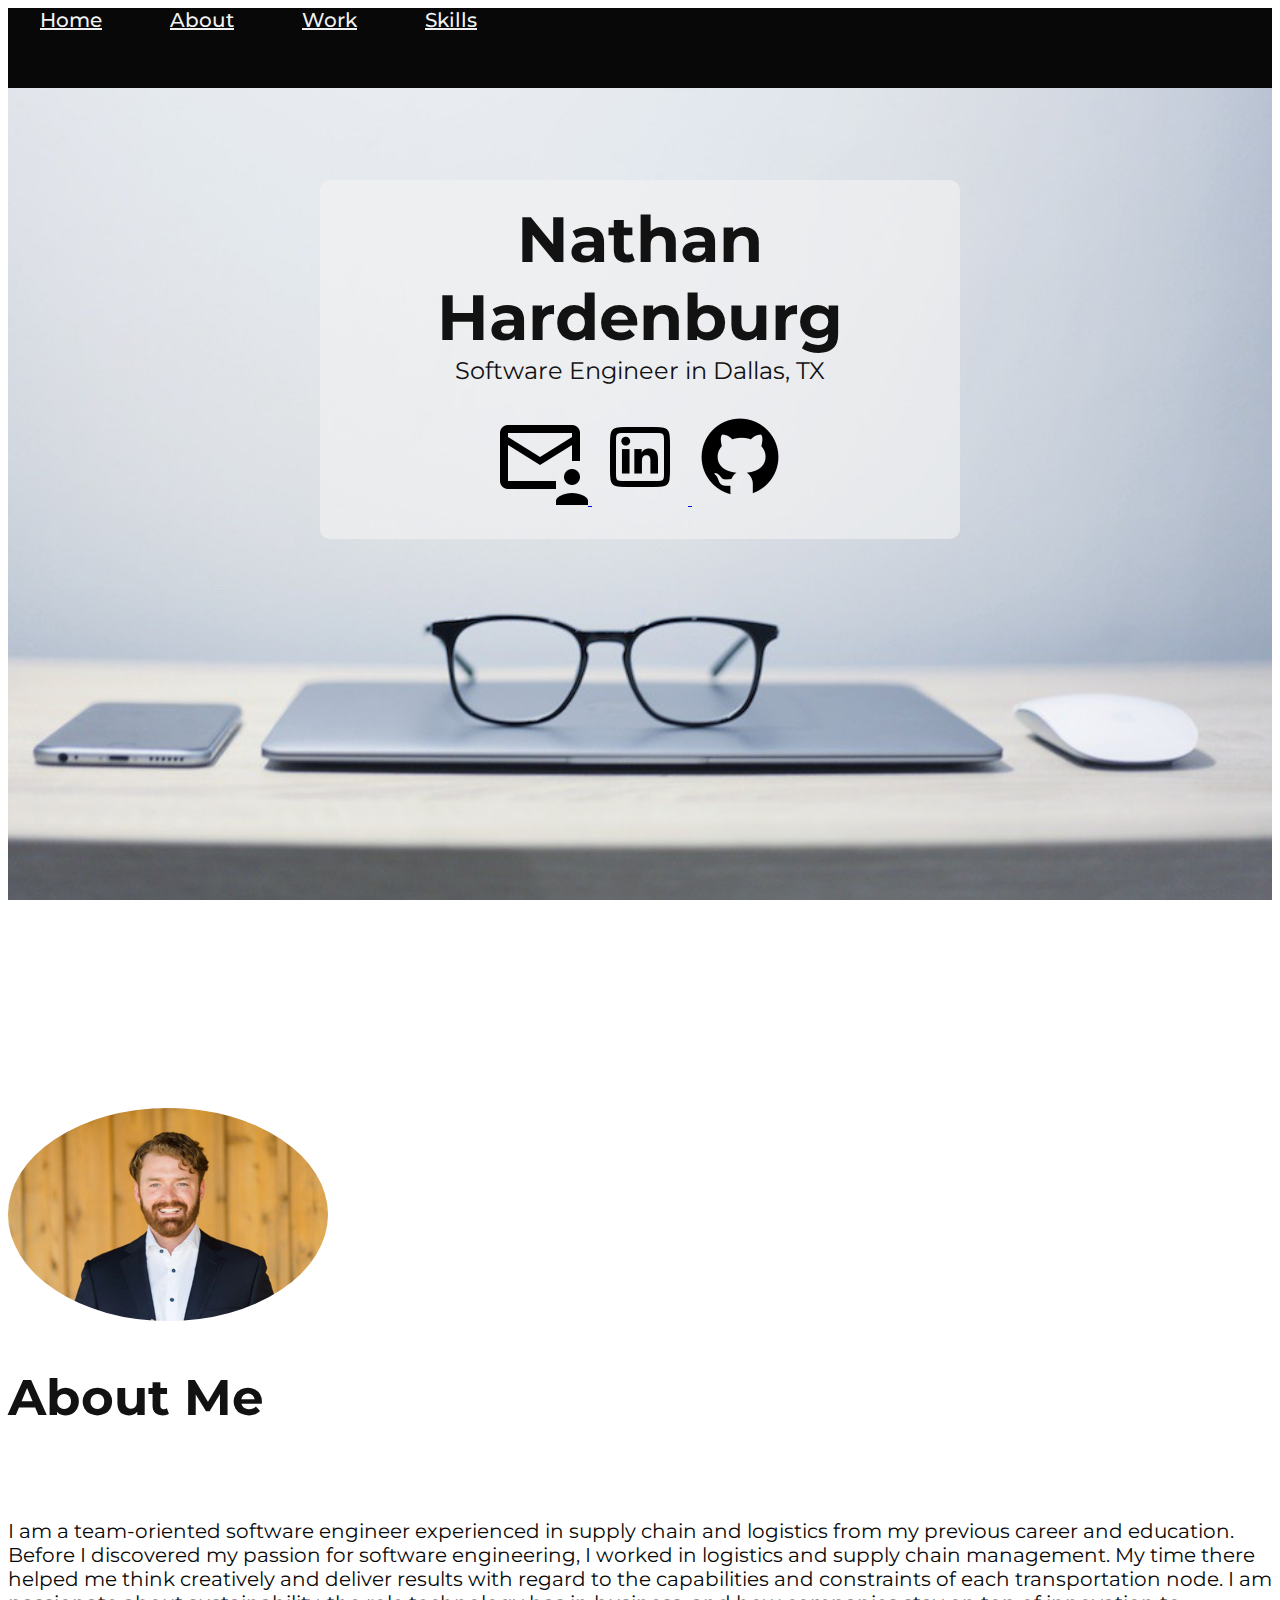
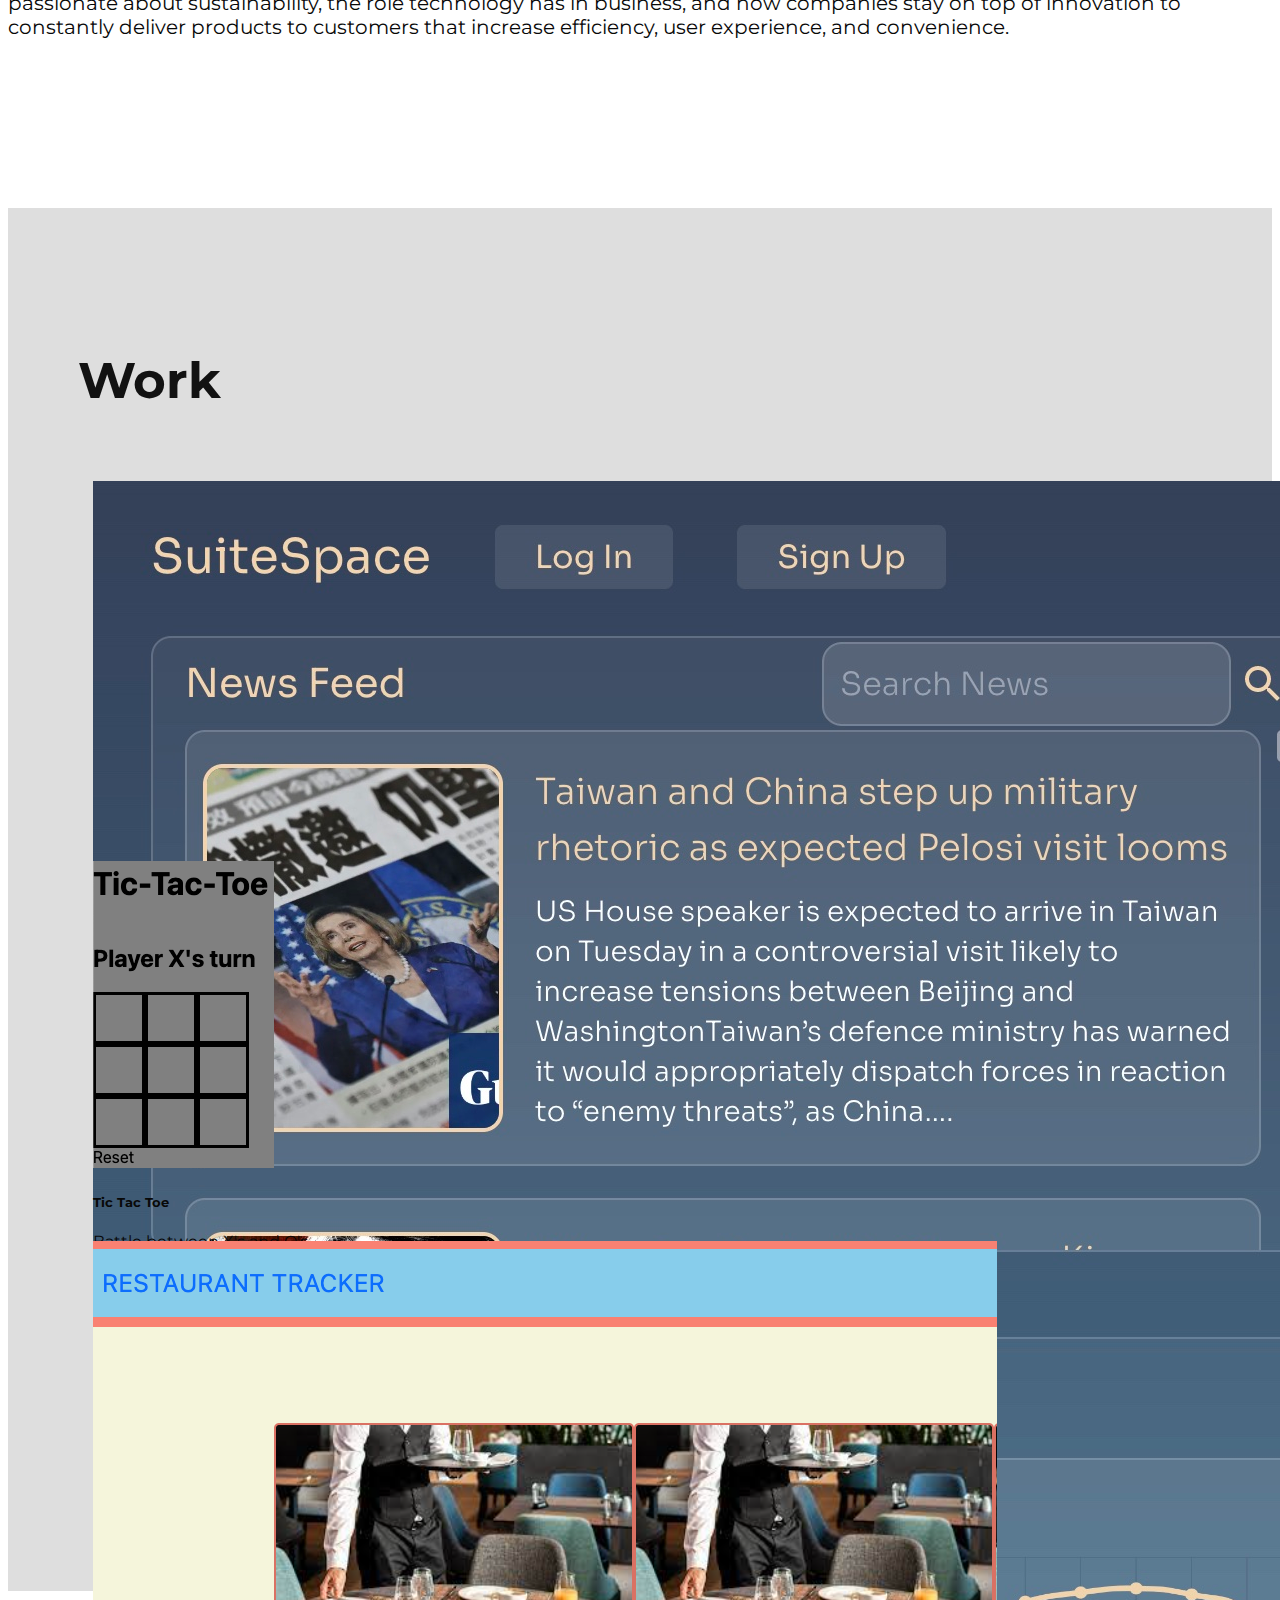
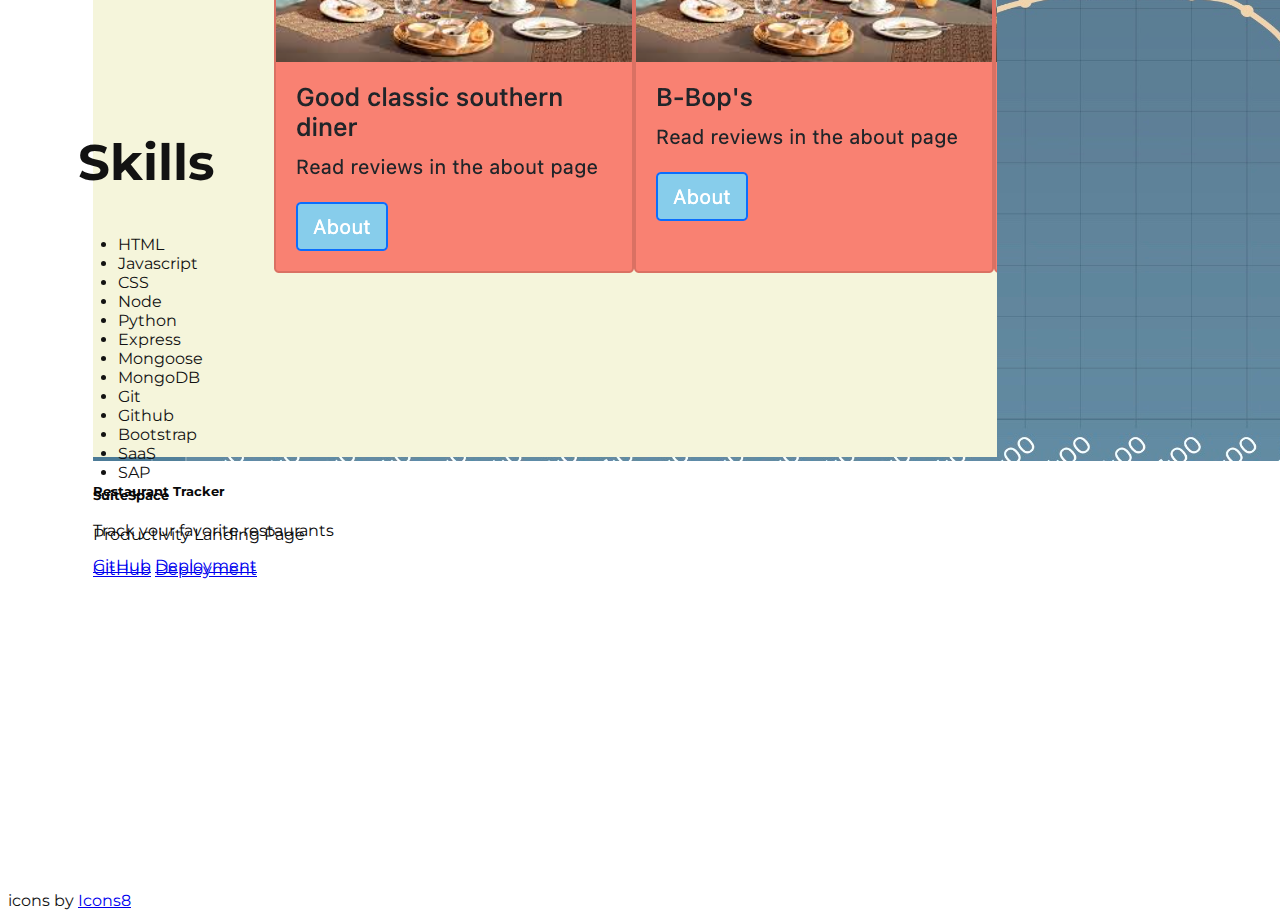
==== commit 3086a0ed: "edits content" ====
--- a/index.html
+++ b/index.html
@@ -81,7 +81,7 @@
         <li>Git</li>
         <li>Github</li>
         <li>Bootstrap</li>
-        <li>SAS</li>
+        <li>SaaS</li>
         <li>SAP</li>
       </ul>
     </div>
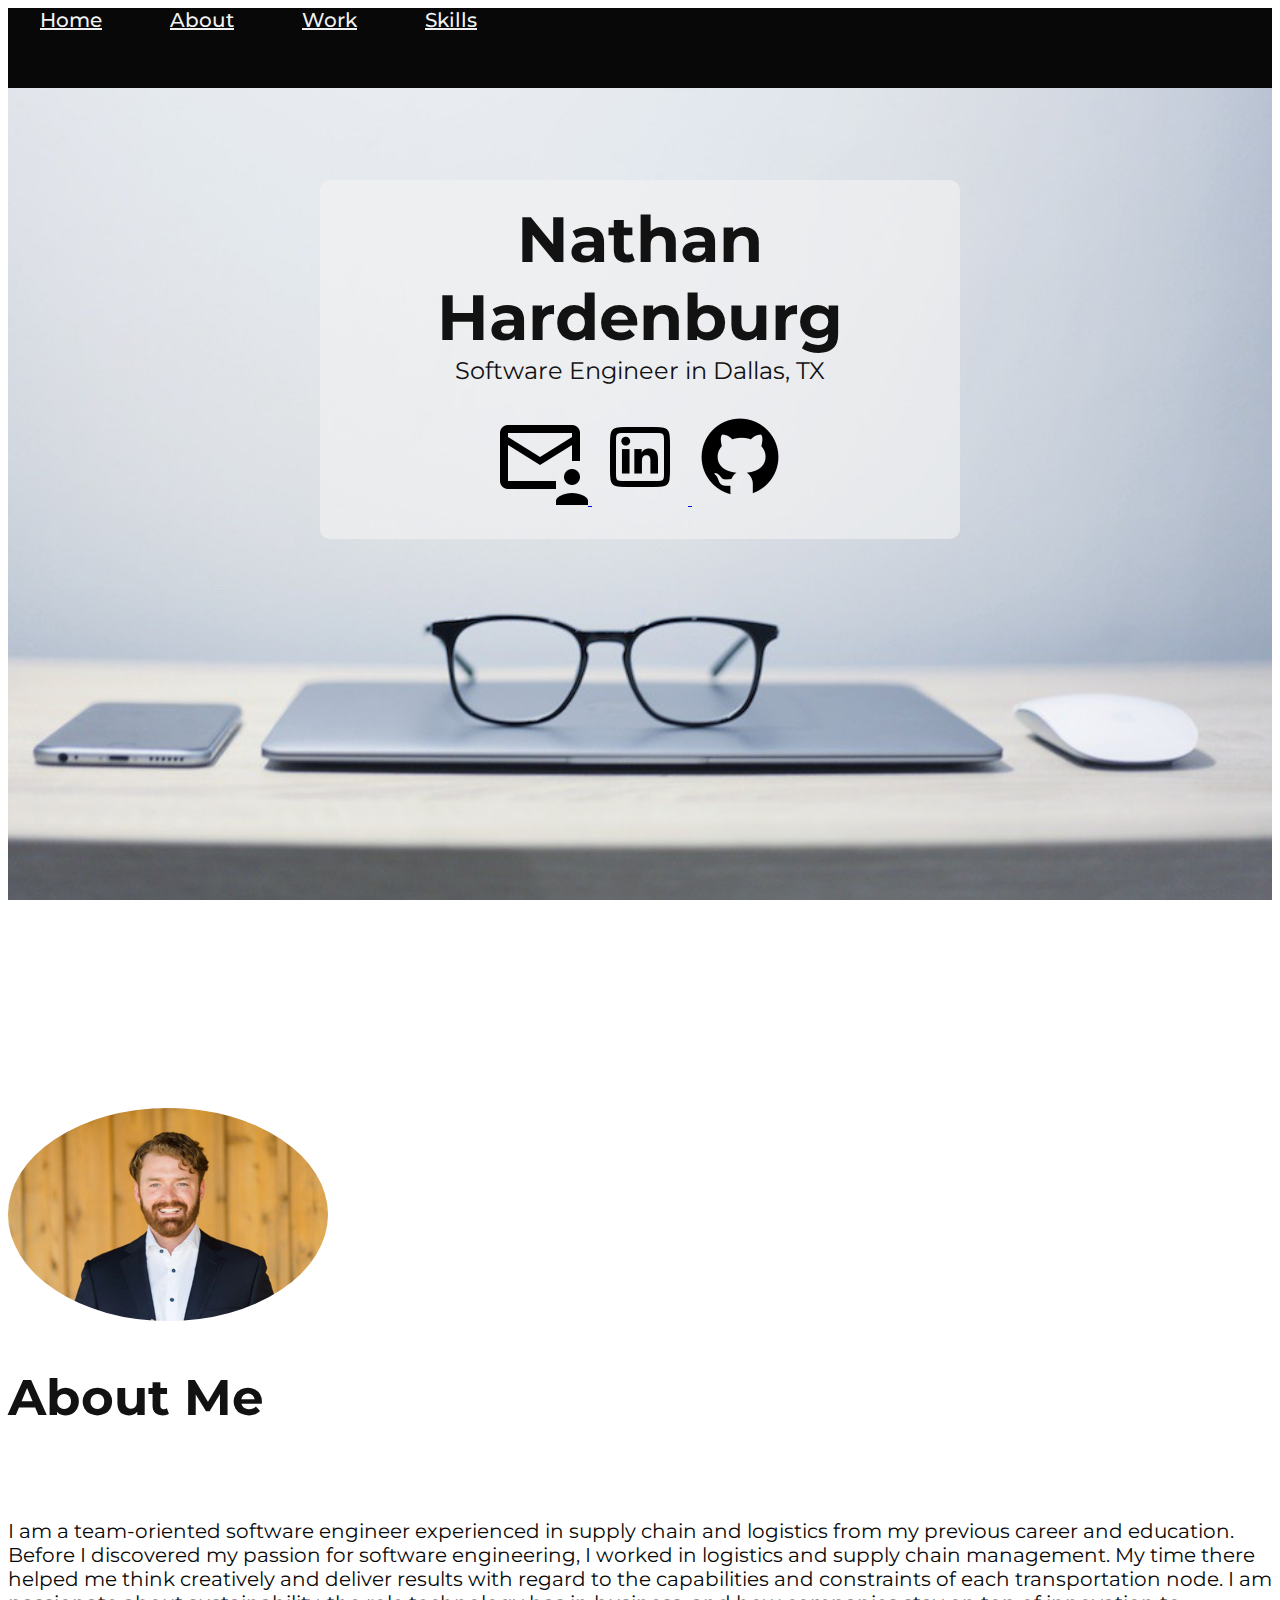
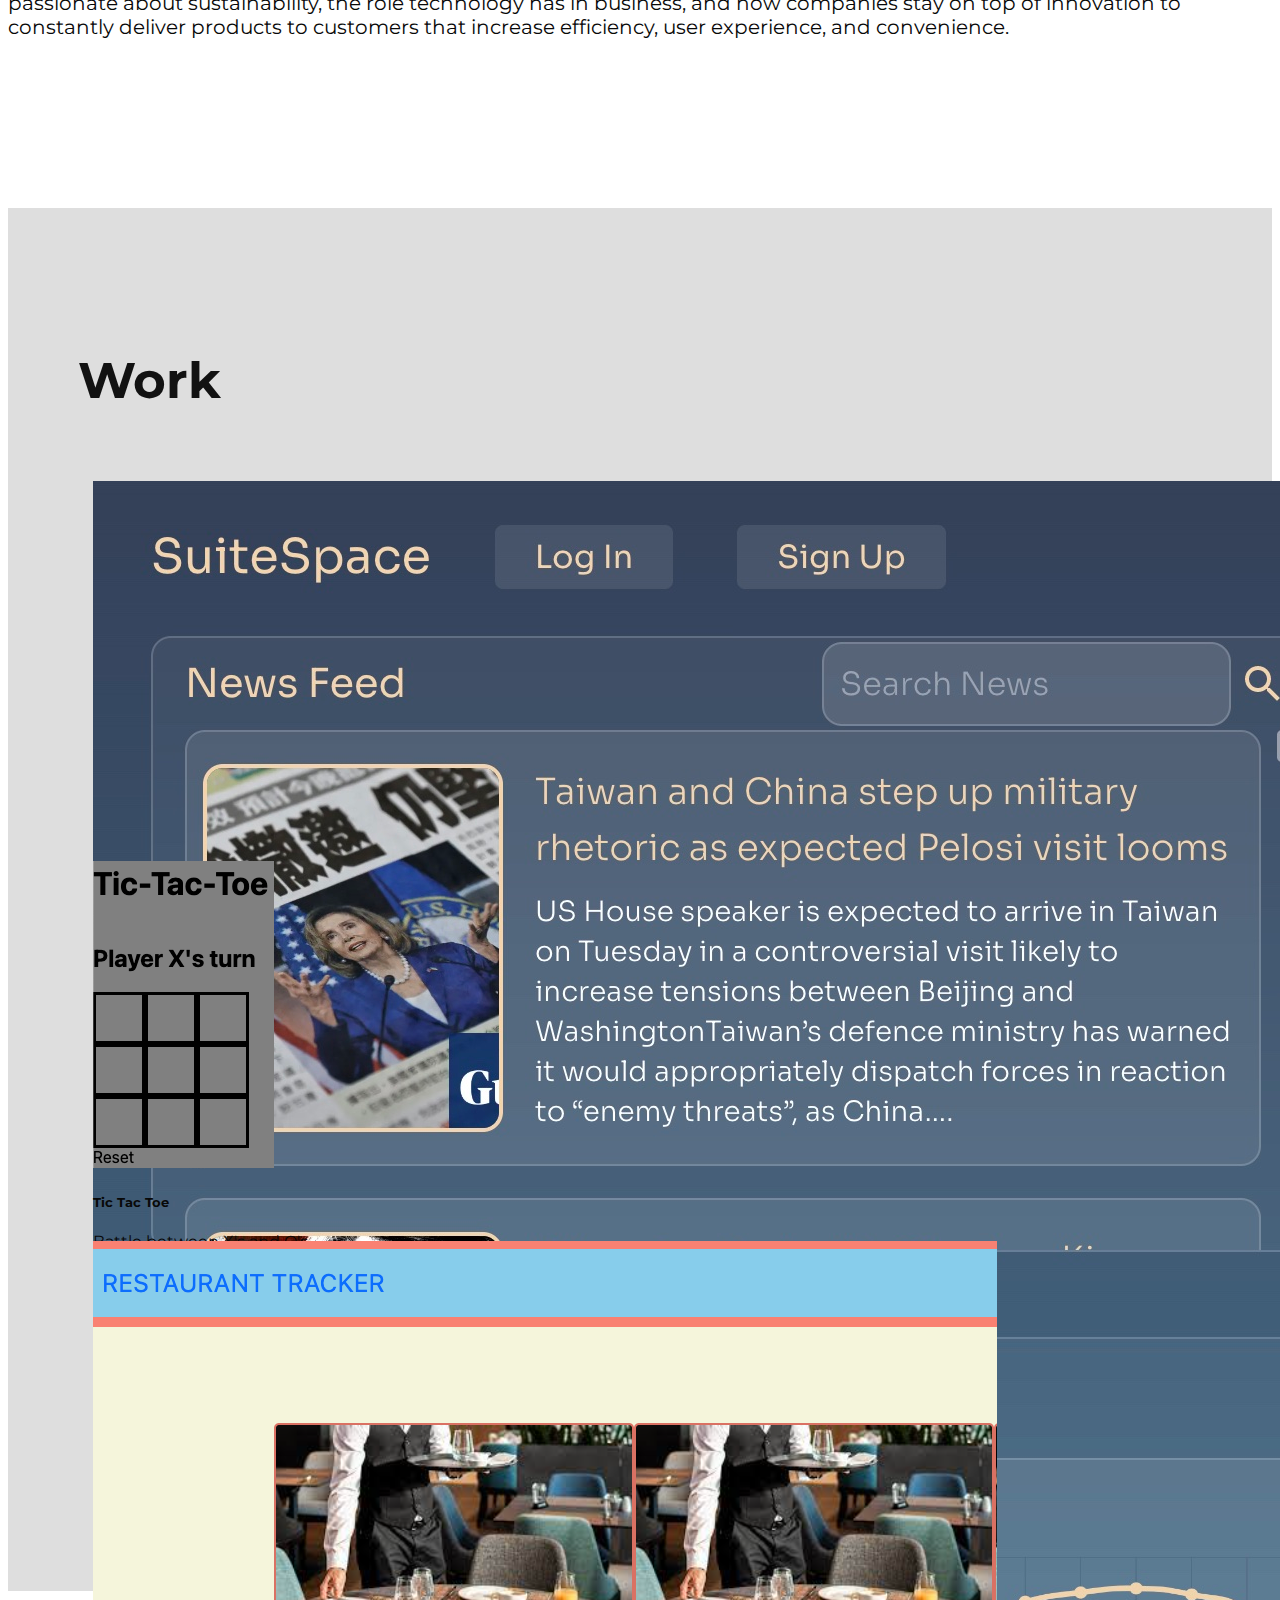
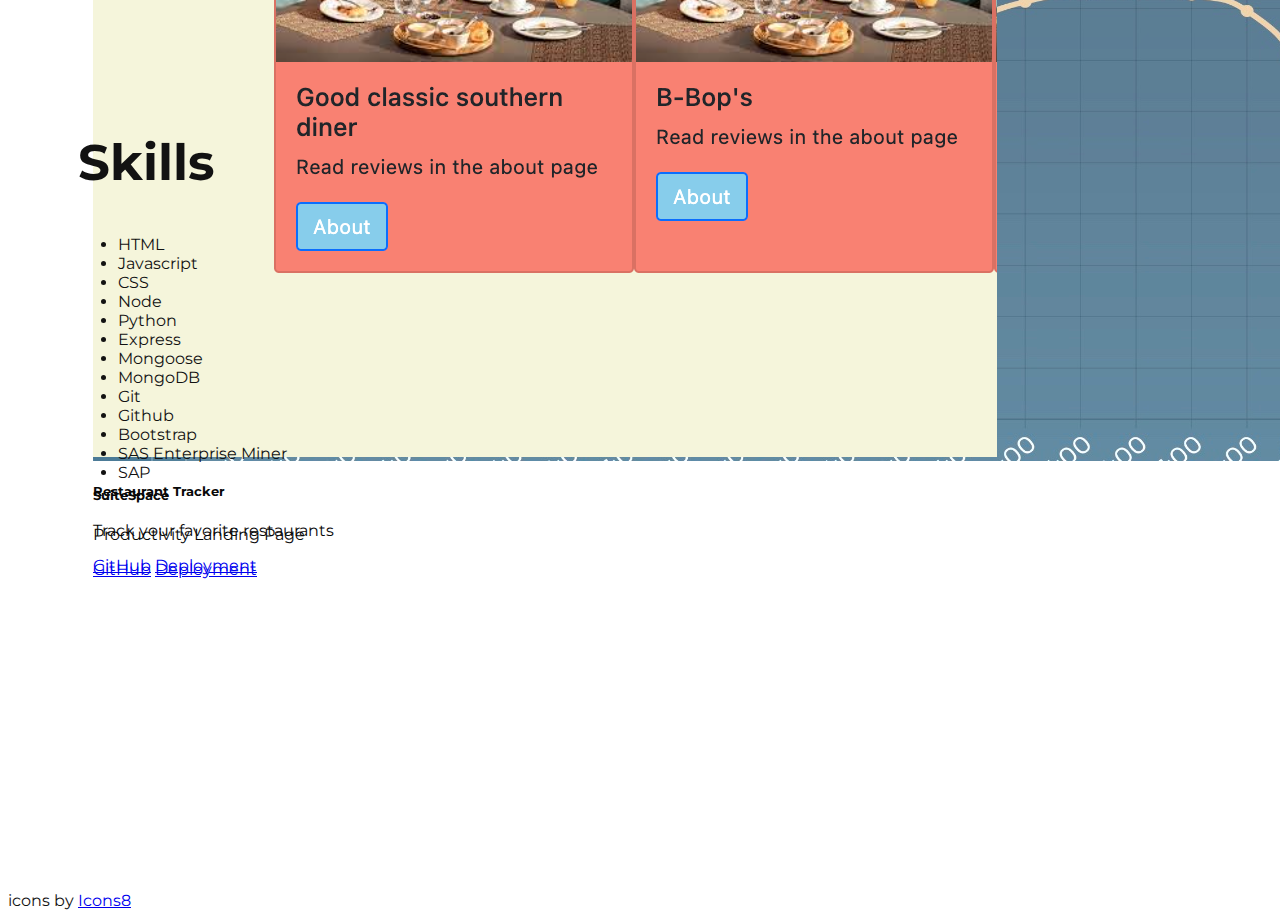
==== commit 1a7f6f26: "edits content" ====
--- a/index.html
+++ b/index.html
@@ -81,7 +81,7 @@
         <li>Git</li>
         <li>Github</li>
         <li>Bootstrap</li>
-        <li>SaaS</li>
+        <li>SAS Enterprise Miner</li>
         <li>SAP</li>
       </ul>
     </div>
